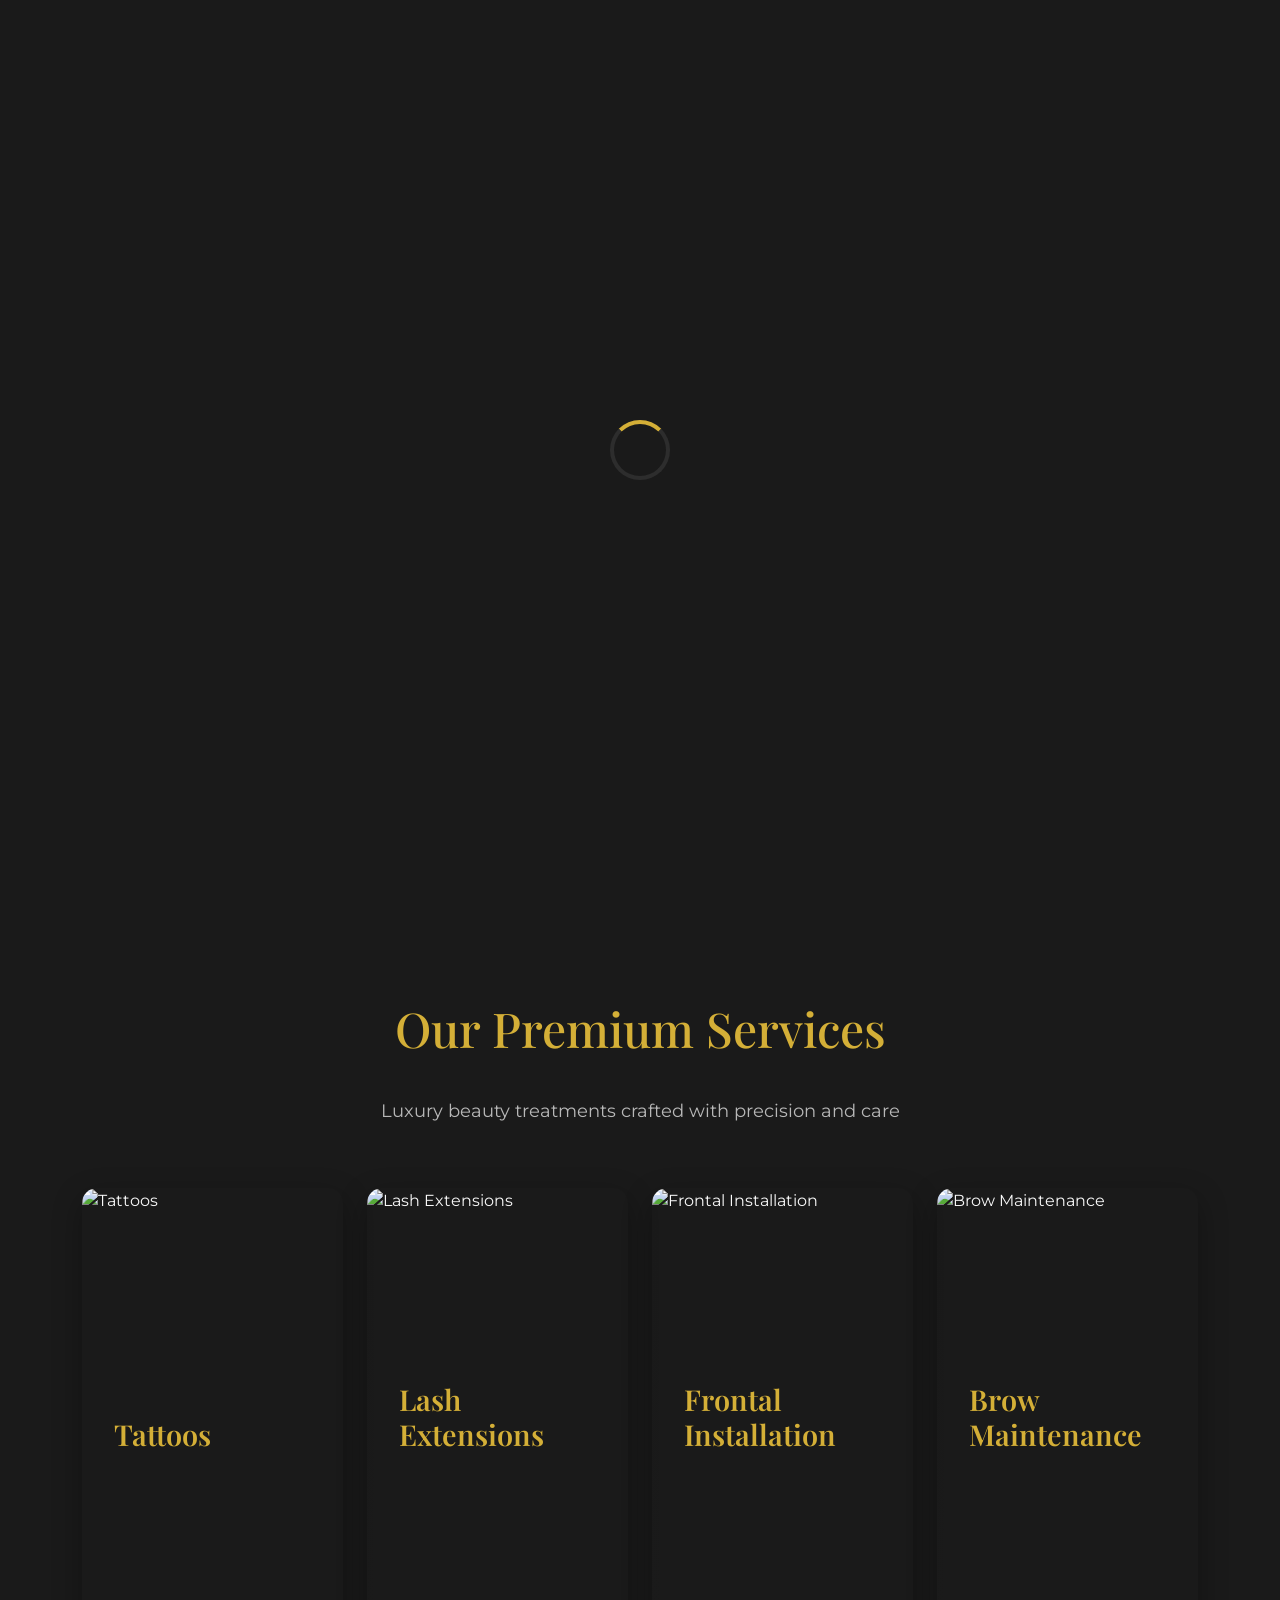
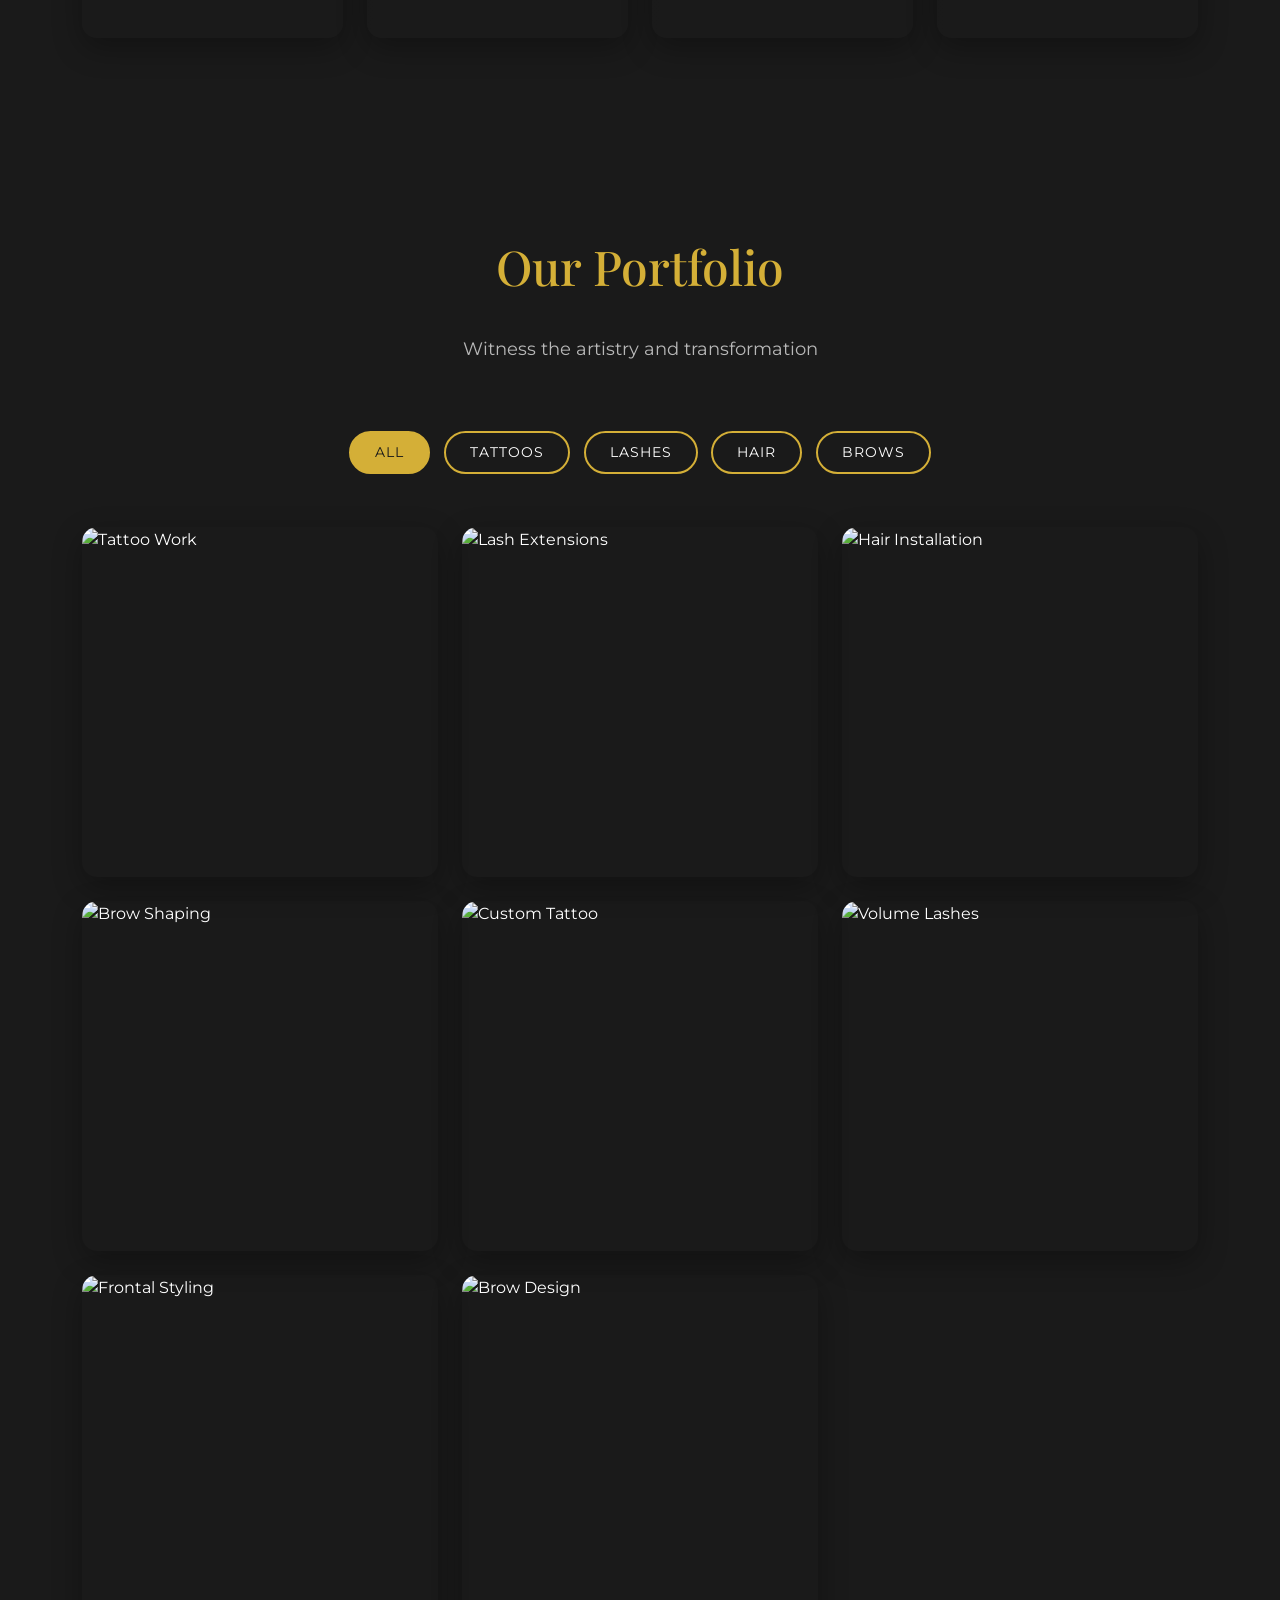
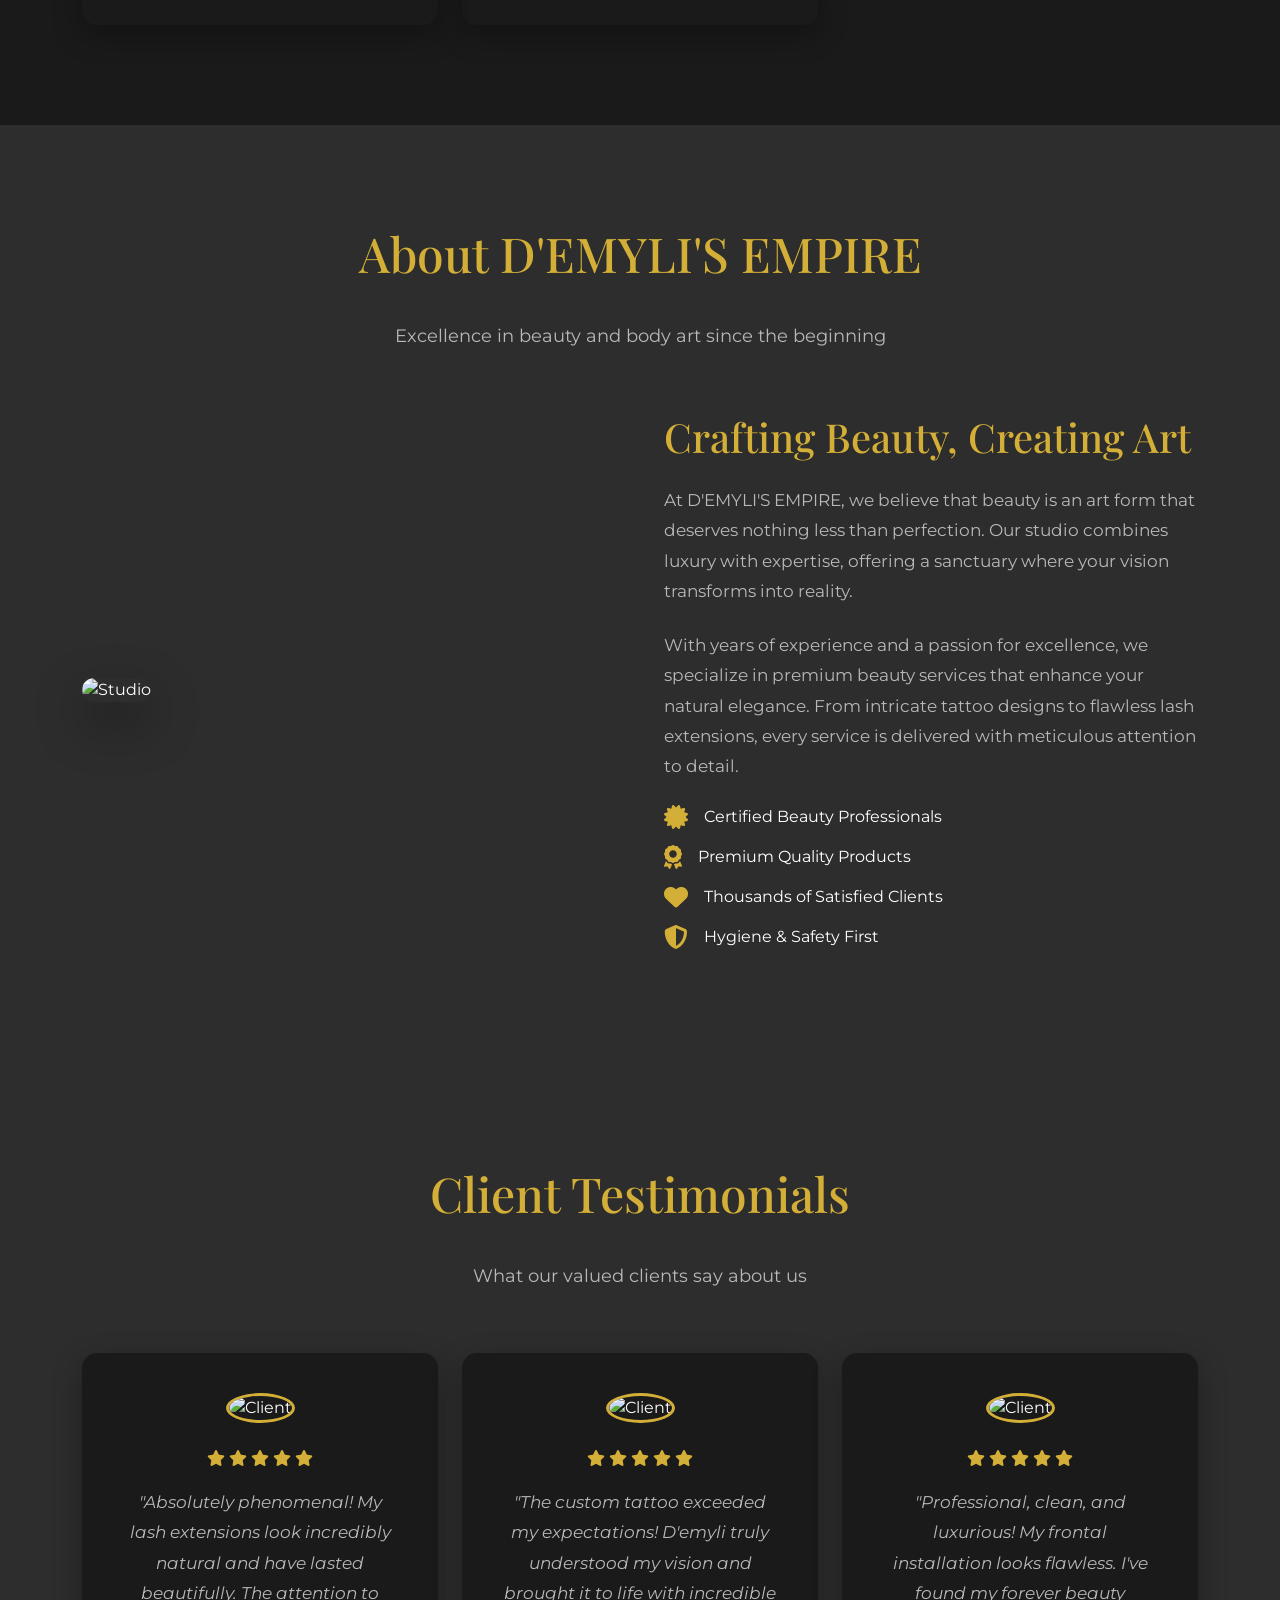
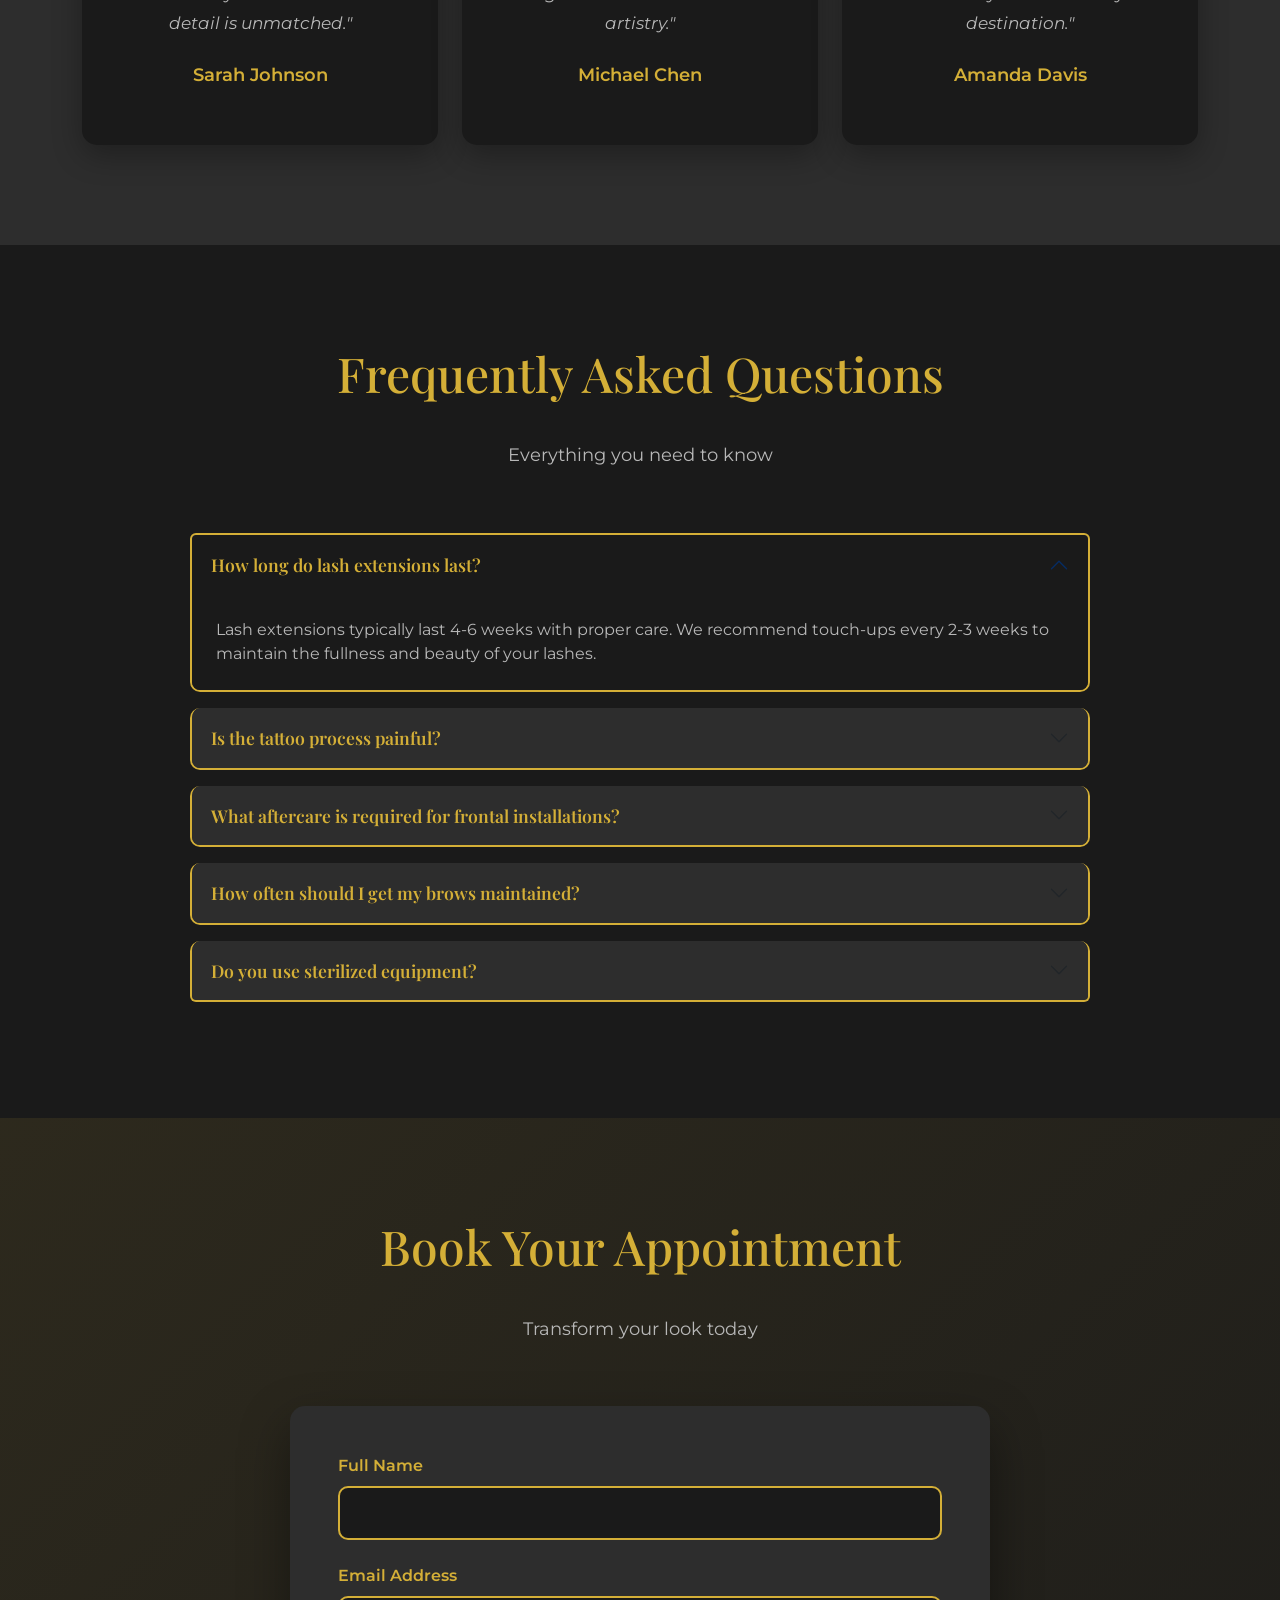
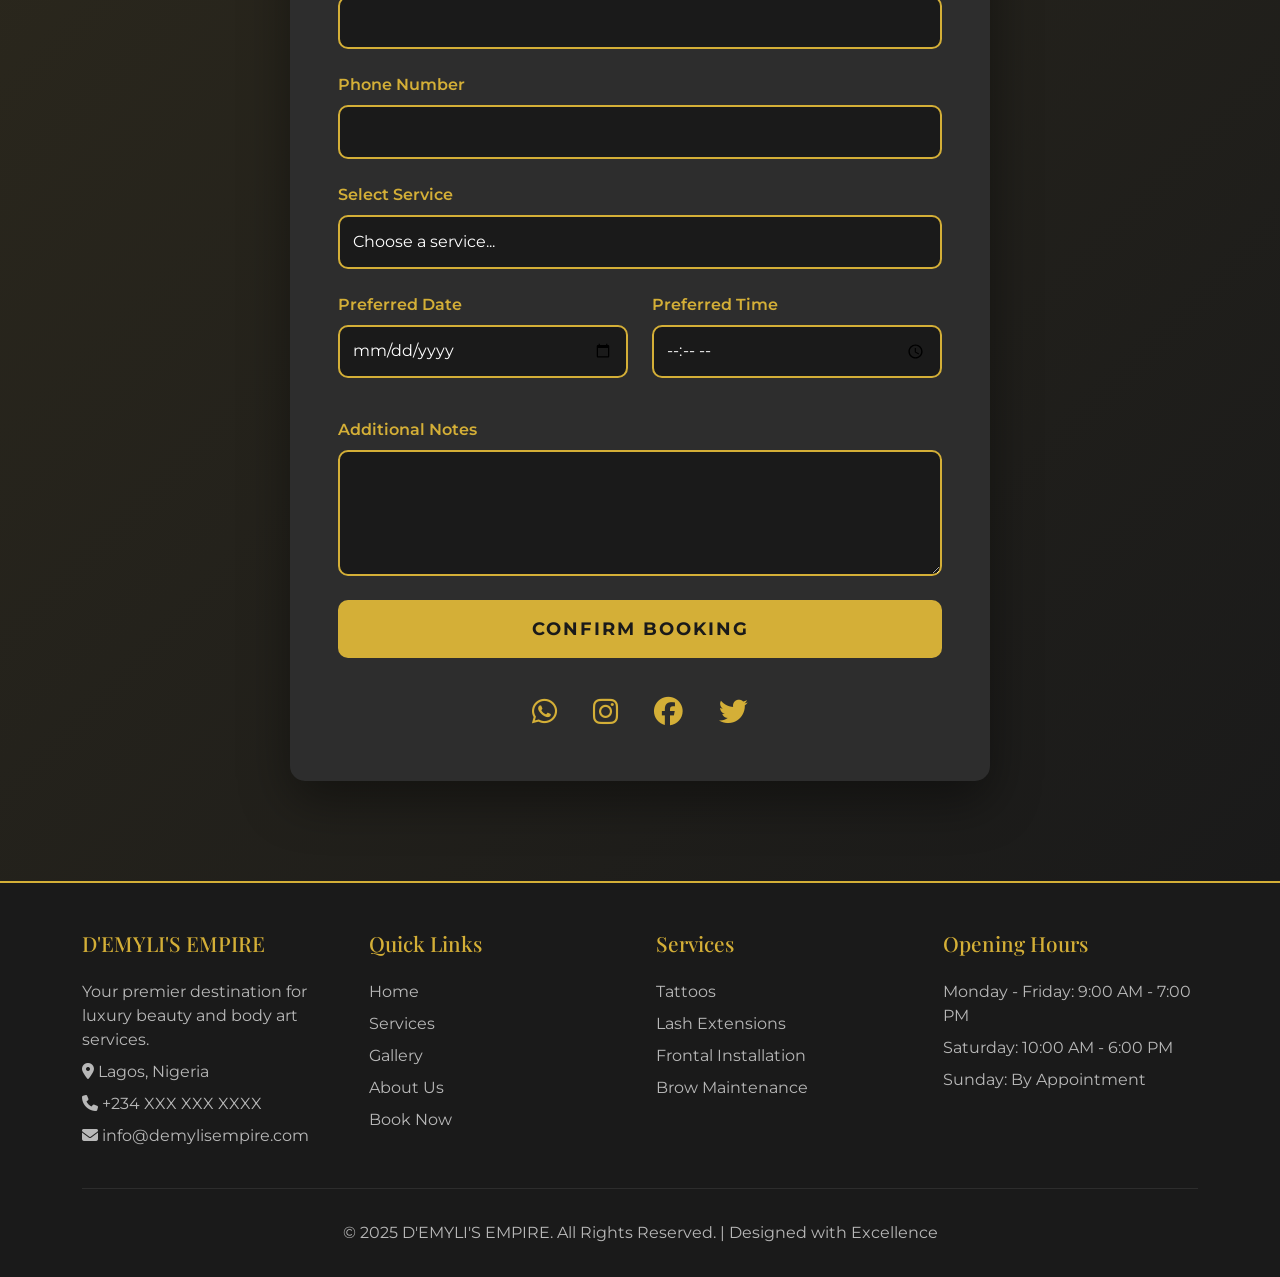
==== index.html @ 124c3ed5 "firebase data storage" ====
<!DOCTYPE html>
<html lang="en">
<head>
    <meta charset="UTF-8">
    <meta name="viewport" content="width=device-width, initial-scale=1.0">
    <title>D'EMYLI'S EMPIRE - Premium Beauty & Body Art Studio</title>
    
    <!-- Bootstrap 5 CSS -->
    <link href="https://cdnjs.cloudflare.com/ajax/libs/bootstrap/5.3.0/css/bootstrap.min.css" rel="stylesheet">
    
    <!-- Google Fonts -->
    <link href="https://fonts.googleapis.com/css2?family=Playfair+Display:wght@400;600;700&family=Montserrat:wght@300;400;500;600;700&display=swap" rel="stylesheet">
    
    <!-- Font Awesome -->
    <link rel="stylesheet" href="https://cdnjs.cloudflare.com/ajax/libs/font-awesome/6.4.0/css/all.min.css">
    
    <!-- AOS Animation Library -->
    <link href="https://cdnjs.cloudflare.com/ajax/libs/aos/2.3.4/aos.css" rel="stylesheet">
    
    <!-- Custom CSS -->
     <link rel="stylesheet" href="styles.css">

     
</head>
<body>
    <!-- Preloader -->
    <div id="preloader">
        <div class="loader"></div>
    </div>

    <!-- Navigation -->
    <nav class="navbar navbar-expand-lg fixed-top">
        <div class="container">
            <a class="navbar-brand" href="#home">D'EMYLI'S EMPIRE</a>
            <button class="navbar-toggler" type="button" data-bs-toggle="collapse" data-bs-target="#navbarNav" style="border: 2px solid var(--gold);">
                <i class="fas fa-bars" style="color: var(--gold);"></i>
            </button>
            <div class="collapse navbar-collapse" id="navbarNav">
                <ul class="navbar-nav ms-auto align-items-center">
                    <li class="nav-item"><a class="nav-link" href="#home">Home</a></li>
                    <li class="nav-item"><a class="nav-link" href="#services">Services</a></li>
                    <li class="nav-item"><a class="nav-link" href="#gallery">Gallery</a></li>
                    <li class="nav-item"><a class="nav-link" href="#about">About</a></li>
                    <li class="nav-item"><a class="nav-link" href="#testimonials">Reviews</a></li>
                    <li class="nav-item"><a class="nav-link" href="#faq">FAQ</a></li>
                    <li class="nav-item"><a class="btn btn-book" href="#booking">Book Now</a></li>
                </ul>
            </div>
        </div>
    </nav>

    <!-- Hero Section -->
    <section id="home" class="hero">
        <div class="hero-bg"></div>
        <div class="hero-content">
            <h1>D'EMYLI'S EMPIRE</h1>
            <p class="hero-tagline">Where Beauty Meets Artistry</p>
            <div class="hero-btns">
                <a href="#services" class="btn btn-primary-custom">Explore Services</a>
                <a href="#booking" class="btn btn-secondary-custom">Book Appointment</a>
            </div>
        </div>
    </section>

    <!-- Services Section -->
    <section id="services">
        <div class="container">
            <div class="section-title" data-aos="fade-up">
                <h2>Our Premium Services</h2>
                <p>Luxury beauty treatments crafted with precision and care</p>
            </div>
            <div class="row g-4">
                <div class="col-md-6 col-lg-3" data-aos="fade-up" data-aos-delay="100">
                    <div class="service-card">
                        <img src="https://images.unsplash.com/photo-1565058379802-bbe93b2f703a?q=80&w=800" alt="Tattoos" class="service-img">
                        <div class="service-overlay">
                            <h3 class="service-title">Tattoos</h3>
                            <p class="service-desc">Custom artistic body ink designed to tell your unique story with precision and creativity.</p>
                            <button class="service-btn" onclick="showServiceModal('tattoos')">Learn More</button>
                        </div>
                    </div>
                </div>
                <div class="col-md-6 col-lg-3" data-aos="fade-up" data-aos-delay="200">
                    <div class="service-card">
                        <img src="https://images.unsplash.com/photo-1519699047748-de8e457a634e?q=80&w=800" alt="Lash Extensions" class="service-img">
                        <div class="service-overlay">
                            <h3 class="service-title">Lash Extensions</h3>
                            <p class="service-desc">Premium lash enhancement services for voluminous, natural-looking beauty that lasts.</p>
                            <button class="service-btn" onclick="showServiceModal('lashes')">Learn More</button>
                        </div>
                    </div>
                </div>
                <div class="col-md-6 col-lg-3" data-aos="fade-up" data-aos-delay="300">
                    <div class="service-card">
                        <img src="https://images.unsplash.com/photo-1522337360788-8b13dee7a37e?q=80&w=800" alt="Frontal Installation" class="service-img">
                        <div class="service-overlay">
                            <h3 class="service-title">Frontal Installation</h3>
                            <p class="service-desc">Expert hair frontal and closure services for seamless, natural-looking perfection.</p>
                            <button class="service-btn" onclick="showServiceModal('frontal')">Learn More</button>
                        </div>
                    </div>
                </div>
                <div class="col-md-6 col-lg-3" data-aos="fade-up" data-aos-delay="400">
                    <div class="service-card">
                        <img src="https://images.unsplash.com/photo-1512496015851-a90fb38ba796?q=80&w=800" alt="Brow Maintenance" class="service-img">
                        <div class="service-overlay">
                            <h3 class="service-title">Brow Maintenance</h3>
                            <p class="service-desc">Professional brow shaping, tinting, and care for perfectly sculpted arches.</p>
                            <button class="service-btn" onclick="showServiceModal('brows')">Learn More</button>
                        </div>
                    </div>
                </div>
            </div>
        </div>
    </section>

    <!-- Gallery Section -->
    <section id="gallery">
        <div class="container">
            <div class="section-title" data-aos="fade-up">
                <h2>Our Portfolio</h2>
                <p>Witness the artistry and transformation</p>
            </div>
            <div class="gallery-filters" data-aos="fade-up">
                <button class="filter-btn active" data-filter="all">All</button>
                <button class="filter-btn" data-filter="tattoos">Tattoos</button>
                <button class="filter-btn" data-filter="lashes">Lashes</button>
                <button class="filter-btn" data-filter="hair">Hair</button>
                <button class="filter-btn" data-filter="brows">Brows</button>
            </div>
            <div class="gallery-grid">
                <div class="gallery-item" data-category="tattoos" data-aos="zoom-in" data-aos-delay="100">
                    <img src="https://images.unsplash.com/photo-1598371839696-5c5bb00bdc28?q=80&w=800" alt="Tattoo Work">
                    <div class="gallery-overlay">
                        <i class="fas fa-search-plus"></i>
                    </div>
                </div>
                <div class="gallery-item" data-category="lashes" data-aos="zoom-in" data-aos-delay="200">
                    <img src="https://images.unsplash.com/photo-1583001931096-959e8b6a2a6d?q=80&w=800" alt="Lash Extensions">
                    <div class="gallery-overlay">
                        <i class="fas fa-search-plus"></i>
                    </div>
                </div>
                <div class="gallery-item" data-category="hair" data-aos="zoom-in" data-aos-delay="300">
                    <img src="https://images.unsplash.com/photo-1580618672591-eb180b1a973f?q=80&w=800" alt="Hair Installation">
                    <div class="gallery-overlay">
                        <i class="fas fa-search-plus"></i>
                    </div>
                </div>
                <div class="gallery-item" data-category="brows" data-aos="zoom-in" data-aos-delay="400">
                    <img src="https://images.unsplash.com/photo-1588537150620-0f29af45f5b5?q=80&w=800" alt="Brow Shaping">
                    <div class="gallery-overlay">
                        <i class="fas fa-search-plus"></i>
                    </div>
                </div>
                <div class="gallery-item" data-category="tattoos" data-aos="zoom-in" data-aos-delay="100">
                    <img src="https://images.unsplash.com/photo-1611501275019-9b5cda994e3d?q=80&w=800" alt="Custom Tattoo">
                    <div class="gallery-overlay">
                        <i class="fas fa-search-plus"></i>
                    </div>
                </div>
                <div class="gallery-item" data-category="lashes" data-aos="zoom-in" data-aos-delay="200">
                    <img src="https://images.unsplash.com/photo-1631214524020-7e18db9a8f92?q=80&w=800" alt="Volume Lashes">
                    <div class="gallery-overlay">
                        <i class="fas fa-search-plus"></i>
                    </div>
                </div>
                <div class="gallery-item" data-category="hair" data-aos="zoom-in" data-aos-delay="300">
                    <img src="https://images.unsplash.com/photo-1492106087820-71f1a00d2b11?q=80&w=800" alt="Frontal Styling">
                    <div class="gallery-overlay">
                        <i class="fas fa-search-plus"></i>
                    </div>
                </div>
                <div class="gallery-item" data-category="brows" data-aos="zoom-in" data-aos-delay="400">
                    <img src="https://images.unsplash.com/photo-1516975080664-ed2fc6a32937?q=80&w=800" alt="Brow Design">
                    <div class="gallery-overlay">
                        <i class="fas fa-search-plus"></i>
                    </div>
                </div>
            </div>
        </div>
    </section>

    <!-- About Section -->
    <section id="about">
        <div class="container">
            <div class="section-title" data-aos="fade-up">
                <h2>About D'EMYLI'S EMPIRE</h2>
                <p>Excellence in beauty and body art since the beginning</p>
            </div>
            <div class="about-content">
                <div class="about-img" data-aos="fade-right">
                    <img src="https://images.unsplash.com/photo-1560066984-138dadb4c035?q=80&w=800" alt="Studio">
                </div>
                <div class="about-text" data-aos="fade-left">
                    <h3>Crafting Beauty, Creating Art</h3>
                    <p>At D'EMYLI'S EMPIRE, we believe that beauty is an art form that deserves nothing less than perfection. Our studio combines luxury with expertise, offering a sanctuary where your vision transforms into reality.</p>
                    <p>With years of experience and a passion for excellence, we specialize in premium beauty services that enhance your natural elegance. From intricate tattoo designs to flawless lash extensions, every service is delivered with meticulous attention to detail.</p>
                    <div class="achievement">
                        <i class="fas fa-certificate"></i>
                        <span>Certified Beauty Professionals</span>
                    </div>
                    <div class="achievement">
                        <i class="fas fa-award"></i>
                        <span>Premium Quality Products</span>
                    </div>
                    <div class="achievement">
                        <i class="fas fa-heart"></i>
                        <span>Thousands of Satisfied Clients</span>
                    </div>
                    <div class="achievement">
                        <i class="fas fa-shield-alt"></i>
                        <span>Hygiene & Safety First</span>
                    </div>
                </div>
            </div>
        </div>
    </section>

    <!-- Testimonials Section -->
    <section id="testimonials">
        <div class="container">
            <div class="section-title" data-aos="fade-up">
                <h2>Client Testimonials</h2>
                <p>What our valued clients say about us</p>
            </div>
            <div class="row g-4">
                <div class="col-md-4" data-aos="fade-up" data-aos-delay="100">
                    <div class="testimonial-card">
                        <img src="https://images.unsplash.com/photo-1494790108377-be9c29b29330?q=80&w=200" alt="Client" class="testimonial-img">
                        <div class="stars">
                            <i class="fas fa-star"></i>
                            <i class="fas fa-star"></i>
                            <i class="fas fa-star"></i>
                            <i class="fas fa-star"></i>
                            <i class="fas fa-star"></i>
                        </div>
                        <p class="testimonial-text">"Absolutely phenomenal! My lash extensions look incredibly natural and have lasted beautifully. The attention to detail is unmatched."</p>
                        <p class="testimonial-name">Sarah Johnson</p>
                    </div>
                </div>
                <div class="col-md-4" data-aos="fade-up" data-aos-delay="200">
                    <div class="testimonial-card">
                        <img src="https://images.unsplash.com/photo-1507003211169-0a1dd7228f2d?q=80&w=200" alt="Client" class="testimonial-img">
                        <div class="stars">
                            <i class="fas fa-star"></i>
                            <i class="fas fa-star"></i>
                            <i class="fas fa-star"></i>
                            <i class="fas fa-star"></i>
                            <i class="fas fa-star"></i>
                        </div>
                        <p class="testimonial-text">"The custom tattoo exceeded my expectations! D'emyli truly understood my vision and brought it to life with incredible artistry."</p>
                        <p class="testimonial-name">Michael Chen</p>
                    </div>
                </div>
                <div class="col-md-4" data-aos="fade-up" data-aos-delay="300">
                    <div class="testimonial-card">
                        <img src="https://images.unsplash.com/photo-1438761681033-6461ffad8d80?q=80&w=200" alt="Client" class="testimonial-img">
                        <div class="stars">
                            <i class="fas fa-star"></i>
                            <i class="fas fa-star"></i>
                            <i class="fas fa-star"></i>
                            <i class="fas fa-star"></i>
                            <i class="fas fa-star"></i>
                        </div>
                        <p class="testimonial-text">"Professional, clean, and luxurious! My frontal installation looks flawless. I've found my forever beauty destination."</p>
                        <p class="testimonial-name">Amanda Davis</p>
                    </div>
                </div>
            </div>
        </div>
    </section>

    <!-- FAQ Section -->
    <section id="faq">
        <div class="container">
            <div class="section-title" data-aos="fade-up">
                <h2>Frequently Asked Questions</h2>
                <p>Everything you need to know</p>
            </div>
            <div class="accordion" data-aos="fade-up">
                <div class="accordion-item">
                    <h2 class="accordion-header">
                        <button class="accordion-button" type="button" data-bs-toggle="collapse" data-bs-target="#faq1">
                            How long do lash extensions last?
                        </button>
                    </h2>
                    <div id="faq1" class="accordion-collapse collapse show">
                        <div class="accordion-body">
                            Lash extensions typically last 4-6 weeks with proper care. We recommend touch-ups every 2-3 weeks to maintain the fullness and beauty of your lashes.
                        </div>
                    </div>
                </div>
                <div class="accordion-item">
                    <h2 class="accordion-header">
                        <button class="accordion-button collapsed" type="button" data-bs-toggle="collapse" data-bs-target="#faq2">
                            Is the tattoo process painful?
                        </button>
                    </h2>
                    <div id="faq2" class="accordion-collapse collapse">
                        <div class="accordion-body">
                            Pain levels vary by individual and placement. We use professional techniques and can discuss numbing options to ensure your comfort throughout the process.
                        </div>
                    </div>
                </div>
                <div class="accordion-item">
                    <h2 class="accordion-header">
                        <button class="accordion-button collapsed" type="button" data-bs-toggle="collapse" data-bs-target="#faq3">
                            What aftercare is required for frontal installations?
                        </button>
                    </h2>
                    <div id="faq3" class="accordion-collapse collapse">
                        <div class="accordion-body">
                            We provide comprehensive aftercare instructions including proper washing techniques, recommended products, and styling tips to ensure longevity and maintain the health of your natural hair.
                        </div>
                    </div>
                </div>
                <div class="accordion-item">
                    <h2 class="accordion-header">
                        <button class="accordion-button collapsed" type="button" data-bs-toggle="collapse" data-bs-target="#faq4">
                            How often should I get my brows maintained?
                        </button>
                    </h2>
                    <div id="faq4" class="accordion-collapse collapse">
                        <div class="accordion-body">
                            For optimal results, we recommend brow maintenance every 3-4 weeks. This ensures your brows stay perfectly shaped and groomed.
                        </div>
                    </div>
                </div>
                <div class="accordion-item">
                    <h2 class="accordion-header">
                        <button class="accordion-button collapsed" type="button" data-bs-toggle="collapse" data-bs-target="#faq5">
                            Do you use sterilized equipment?
                        </button>
                    </h2>
                    <div id="faq5" class="accordion-collapse collapse">
                        <div class="accordion-body">
                            Absolutely! Safety and hygiene are our top priorities. All equipment is professionally sterilized, and we follow strict health and safety protocols for every service.
                        </div>
                    </div>
                </div>
            </div>
        </div>
    </section>

    <!-- Booking Section -->
    <section id="booking">
        <div class="container">
            <div class="section-title" data-aos="fade-up">
                <h2>Book Your Appointment</h2>
                <p>Transform your look today</p>
            </div>
            <div class="booking-form" data-aos="fade-up">
                <form id="bookingForm">
                    <div class="mb-3">
                        <label for="name" class="form-label">Full Name</label>
                        <input type="text" class="form-control" id="name" required>
                    </div>
                    <div class="mb-3">
                        <label for="email" class="form-label">Email Address</label>
                        <input type="email" class="form-control" id="email" required>
                    </div>
                    <div class="mb-3">
                        <label for="phone" class="form-label">Phone Number</label>
                        <input type="tel" class="form-control" id="phone" required>
                    </div>
                    <div class="mb-3">
                        <label for="service" class="form-label">Select Service</label>
                        <select class="form-control" id="service" required>
                            <option value="">Choose a service...</option>
                            <option value="tattoos">Tattoos</option>
                            <option value="lashes">Lash Extensions</option>
                            <option value="frontal">Frontal Installation</option>
                            <option value="brows">Brow Maintenance</option>
                        </select>
                    </div>
                    <div class="row">
                        <div class="col-md-6 mb-3">
                            <label for="date" class="form-label">Preferred Date</label>
                            <input type="date" class="form-control" id="date" required>
                        </div>
                        <div class="col-md-6 mb-3">
                            <label for="time" class="form-label">Preferred Time</label>
                            <input type="time" class="form-control" id="time" required>
                        </div>
                    </div>
                    <div class="mb-3">
                        <label for="message" class="form-label">Additional Notes</label>
                        <textarea class="form-control" id="message" rows="4"></textarea>
                    </div>
                    <button type="submit" class="submit-btn">Confirm Booking</button>
                </form>
                <div class="social-links">
                    <a href="https://wa.me/" target="_blank" title="WhatsApp"><i class="fab fa-whatsapp"></i></a>
                    <a href="https://instagram.com/" target="_blank" title="Instagram"><i class="fab fa-instagram"></i></a>
                    <a href="https://facebook.com/" target="_blank" title="Facebook"><i class="fab fa-facebook"></i></a>
                    <a href="https://twitter.com/" target="_blank" title="Twitter"><i class="fab fa-twitter"></i></a>
                </div>
            </div>
        </div>
    </section>

    <!-- Footer -->
    <footer>
        <div class="container">
            <div class="footer-content">
                <div class="footer-section">
                    <h4>D'EMYLI'S EMPIRE</h4>
                    <p>Your premier destination for luxury beauty and body art services.</p>
                    <p><i class="fas fa-map-marker-alt"></i> Lagos, Nigeria</p>
                    <p><i class="fas fa-phone"></i> +234 XXX XXX XXXX</p>
                    <p><i class="fas fa-envelope"></i> info@demylisempire.com</p>
                </div>
                <div class="footer-section">
                    <h4>Quick Links</h4>
                    <a href="#home">Home</a>
                    <a href="#services">Services</a>
                    <a href="#gallery">Gallery</a>
                    <a href="#about">About Us</a>
                    <a href="#booking">Book Now</a>
                </div>
                <div class="footer-section">
                    <h4>Services</h4>
                    <a href="#services">Tattoos</a>
                    <a href="#services">Lash Extensions</a>
                    <a href="#services">Frontal Installation</a>
                    <a href="#services">Brow Maintenance</a>
                </div>
                <div class="footer-section">
                    <h4>Opening Hours</h4>
                    <p>Monday - Friday: 9:00 AM - 7:00 PM</p>
                    <p>Saturday: 10:00 AM - 6:00 PM</p>
                    <p>Sunday: By Appointment</p>
                </div>
            </div>
            <div class="footer-bottom">
                <p>&copy; 2025 D'EMYLI'S EMPIRE. All Rights Reserved. | Designed with Excellence</p>
            </div>
        </div>
    </footer>

    <!-- Back to Top Button -->
    <div id="backToTop">
        <i class="fas fa-arrow-up"></i>
    </div>

    <!-- Service Modal -->
    <div class="modal fade" id="serviceModal" tabindex="-1">
        <div class="modal-dialog modal-dialog-centered">
            <div class="modal-content" style="background: var(--secondary-dark); border: 2px solid var(--gold);">
                <div class="modal-header" style="border-bottom: 1px solid var(--gold);">
                    <h5 class="modal-title" style="color: var(--gold);" id="modalTitle">Service Details</h5>
                    <button type="button" class="btn-close" data-bs-dismiss="modal" style="filter: invert(1);"></button>
                </div>
                <div class="modal-body" id="modalBody" style="color: var(--text-muted);">
                </div>
                <div class="modal-footer" style="border-top: 1px solid var(--gold);">
                    <a href="#booking" class="btn btn-primary-custom" data-bs-dismiss="modal">Book Now</a>
                </div>
            </div>
        </div>
    </div>

    <!-- Bootstrap JS -->
    <script src="https://cdnjs.cloudflare.com/ajax/libs/bootstrap/5.3.0/js/bootstrap.bundle.min.js"></script>
    
    <!-- AOS Animation -->
    <script src="https://cdnjs.cloudflare.com/ajax/libs/aos/2.3.4/aos.js"></script>
    
    <script>
        // Initialize AOS
        AOS.init({
            duration: 1000,
            once: true,
            offset: 100
        });

        // Preloader
        window.addEventListener('load', function() {
            setTimeout(function() {
                document.getElementById('preloader').style.opacity = '0';
                setTimeout(function() {
                    document.getElementById('preloader').style.display = 'none';
                }, 500);
            }, 1000);
        });

        // Navbar scroll effect
        window.addEventListener('scroll', function() {
            const navbar = document.querySelector('.navbar');
            if (window.scrollY > 50) {
                navbar.classList.add('scrolled');
            } else {
                navbar.classList.remove('scrolled');
            }
        });

        // Smooth scrolling
        document.querySelectorAll('a[href^="#"]').forEach(anchor => {
            anchor.addEventListener('click', function(e) {
                e.preventDefault();
                const target = document.querySelector(this.getAttribute('href'));
                if (target) {
                    target.scrollIntoView({
                        behavior: 'smooth',
                        block: 'start'
                    });
                    // Close mobile menu if open
                    const navbarCollapse = document.querySelector('.navbar-collapse');
                    if (navbarCollapse.classList.contains('show')) {
                        bootstrap.Collapse.getInstance(navbarCollapse).hide();
                    }
                }
            });
        });

        // Gallery filter functionality
        const filterBtns = document.querySelectorAll('.filter-btn');
        const galleryItems = document.querySelectorAll('.gallery-item');

        filterBtns.forEach(btn => {
            btn.addEventListener('click', function() {
                // Remove active class from all buttons
                filterBtns.forEach(b => b.classList.remove('active'));
                // Add active class to clicked button
                this.classList.add('active');
                
                const filter = this.getAttribute('data-filter');
                
                galleryItems.forEach(item => {
                    if (filter === 'all' || item.getAttribute('data-category') === filter) {
                        item.style.display = 'block';
                        setTimeout(() => {
                            item.style.opacity = '1';
                            item.style.transform = 'scale(1)';
                        }, 10);
                    } else {
                        item.style.opacity = '0';
                        item.style.transform = 'scale(0.8)';
                        setTimeout(() => {
                            item.style.display = 'none';
                        }, 300);
                    }
                });
            });
        });

        // Back to top button
        const backToTop = document.getElementById('backToTop');
        
        window.addEventListener('scroll', function() {
            if (window.scrollY > 300) {
                backToTop.style.display = 'flex';
            } else {
                backToTop.style.display = 'none';
            }
        });
        
        backToTop.addEventListener('click', function() {
            window.scrollTo({
                top: 0,
                behavior: 'smooth'
            });
        });

        // Service modal data
        const serviceData = {
            tattoos: {
                title: 'Custom Tattoos',
                content: `<h6 style="color: var(--gold); margin-bottom: 1rem;">Artistic Body Ink</h6>
                         <p>Our tattoo services offer custom designs tailored to your vision. From minimalist symbols to intricate full-sleeve masterpieces, we bring your ideas to life with precision and artistry.</p>
                         <h6 style="color: var(--gold); margin: 1.5rem 0 1rem;">What We Offer:</h6>
                         <ul>
                             <li>Custom design consultation</li>
                             <li>Cover-up and restoration</li>
                             <li>Black & grey or full color</li>
                             <li>All styles: Traditional, Realism, Geometric, Watercolor</li>
                             <li>Sterile, professional environment</li>
                         </ul>
                         <p style="margin-top: 1rem;"><strong>Duration:</strong> 1-6+ hours depending on design<br>
                         <strong>Aftercare:</strong> Comprehensive guidance provided</p>`
            },
            lashes: {
                title: 'Lash Extensions',
                content: `<h6 style="color: var(--gold); margin-bottom: 1rem;">Premium Lash Enhancement</h6>
                         <p>Experience the luxury of wake-up-ready lashes. Our premium lash extensions enhance your natural beauty with customizable volume, length, and curl.</p>
                         <h6 style="color: var(--gold); margin: 1.5rem 0 1rem;">Service Options:</h6>
                         <ul>
                             <li>Classic lashes (natural look)</li>
                             <li>Volume lashes (dramatic effect)</li>
                             <li>Hybrid lashes (perfect balance)</li>
                             <li>Mega volume lashes</li>
                             <li>Lash lift and tint</li>
                         </ul>
                         <p style="margin-top: 1rem;"><strong>Duration:</strong> 1.5-3 hours<br>
                         <strong>Lasts:</strong> 4-6 weeks with proper care<br>
                         <strong>Touch-ups:</strong> Recommended every 2-3 weeks</p>`
            },
            frontal: {
                title: 'Frontal Installation',
                content: `<h6 style="color: var(--gold); margin-bottom: 1rem;">Expert Hair Installation</h6>
                         <p>Achieve a flawless, natural hairline with our professional frontal and closure installation services. We specialize in seamless blending and protective styling.</p>
                         <h6 style="color: var(--gold); margin: 1.5rem 0 1rem;">Services Include:</h6>
                         <ul>
                             <li>Lace frontal installation (13x4, 13x6)</li>
                             <li>Closure installation (4x4, 5x5)</li>
                             <li>360 frontal installation</li>
                             <li>Custom bleaching and plucking</li>
                             <li>Styling and cutting</li>
                         </ul>
                         <p style="margin-top: 1rem;"><strong>Duration:</strong> 2-4 hours<br>
                         <strong>Maintenance:</strong> Every 4-6 weeks<br>
                         <strong>Quality:</strong> Premium human hair only</p>`
            },
            brows: {
                title: 'Brow Maintenance',
                content: `<h6 style="color: var(--gold); margin-bottom: 1rem;">Professional Brow Care</h6>
                         <p>Perfect brows frame your face and enhance your features. Our expert brow maintenance services ensure your arches are always on point.</p>
                         <h6 style="color: var(--gold); margin: 1.5rem 0 1rem;">Services Include:</h6>
                         <ul>
                             <li>Brow shaping and sculpting</li>
                             <li>Brow tinting</li>
                             <li>Brow lamination</li>
                             <li>Threading and waxing</li>
                             <li>Consultation and design</li>
                         </ul>
                         <p style="margin-top: 1rem;"><strong>Duration:</strong> 30-60 minutes<br>
                         <strong>Frequency:</strong> Every 3-4 weeks<br>
                         <strong>Results:</strong> Perfectly shaped, defined brows</p>`
            }
        };

        function showServiceModal(service) {
            const modal = new bootstrap.Modal(document.getElementById('serviceModal'));
            const data = serviceData[service];
            document.getElementById('modalTitle').textContent = data.title;
            document.getElementById('modalBody').innerHTML = data.content;
            modal.show();
        }

        // Form validation and Firebase submission
document.getElementById('bookingForm').addEventListener('submit', function(e) {
    e.preventDefault();
    
    // Get form values
    const name = document.getElementById('name').value.trim();
    const email = document.getElementById('email').value.trim();
    const phone = document.getElementById('phone').value.trim();
    const service = document.getElementById('service').value;
    const date = document.getElementById('date').value;
    const time = document.getElementById('time').value;
    const message = document.getElementById('message').value.trim();
    
    // Basic validation
    if (!name || !email || !phone || !service || !date || !time) {
        alert('Please fill in all required fields');
        return;
    }
    
    // Email validation
    const emailRegex = /^[^\s@]+@[^\s@]+\.[^\s@]+$/;
    if (!emailRegex.test(email)) {
        alert('Please enter a valid email address');
        return;
    }
    
    // Generate unique booking ID (e.g., BK-20250415-12345)
    const now = new Date();
    const timestamp = now.getTime();
    const randomNum = Math.floor(10000 + Math.random() * 90000);
    const bookingId = `BK-${now.getFullYear()}${String(now.getMonth() + 1).padStart(2, '0')}${String(now.getDate()).padStart(2, '0')}-${randomNum}`;
    
    // Create booking object
    const bookingData = {
        id: bookingId,
        name: name,
        email: email,
        phone: phone,
        service: service,
        date: date,
        time: time,
        message: message,
        status: 'pending', // Default status
        createdAt: now.toISOString()
    };
    
    // Save to Firebase
    bookingsRef.push(bookingData)
        .then(() => {
            // Success
            alert('Thank you for your booking request! We will contact you shortly to confirm your appointment.');
            document.getElementById('bookingForm').reset();
        })
        .catch((error) => {
            console.error('Booking failed:', error);
            alert('Sorry, there was an error submitting your booking. Please try again.');
        });
});
        // Set minimum date for booking (today)
        const dateInput = document.getElementById('date');
        const today = new Date().toISOString().split('T')[0];
        dateInput.setAttribute('min', today);
    </script>
    <script type="module">
  // Import the functions you need from the SDKs you need
  import { initializeApp } from "https://www.gstatic.com/firebasejs/12.3.0/firebase-app.js";
  import { getAnalytics } from "https://www.gstatic.com/firebasejs/12.3.0/firebase-analytics.js";
  // TODO: Add SDKs for Firebase products that you want to use
  // https://firebase.google.com/docs/web/setup#available-libraries

  // Your web app's Firebase configuration
  // For Firebase JS SDK v7.20.0 and later, measurementId is optional
  const firebaseConfig = {
    apiKey: "AIzaSyAfv80H3aYA_HO-9MisYG6VrPhQGTUmT3k",
    authDomain: "d-emyli-s-empire.firebaseapp.com",
    projectId: "d-emyli-s-empire",
    storageBucket: "d-emyli-s-empire.firebasestorage.app",
    messagingSenderId: "353331645531",
    appId: "1:353331645531:web:65658001a2fa1378ff037e",
    measurementId: "G-XWVWVZ8HGG"
  };

  // Initialize Firebase
  const app = initializeApp(firebaseConfig);
  const analytics = getAnalytics(app);
</script>
</body>
</html>
---- styles.css ----
:root {
            --primary-dark: #1a1a1a;
            --secondary-dark: #2d2d2d;
            --gold: #d4af37;
            --light-gold: #f4e5c3;
            --cream: #f8f5f0;
            --text-light: #ffffff;
            --text-muted: #b8b8b8;
        }
        
        * {
            margin: 0;
            padding: 0;
            box-sizing: border-box;
        }
        
        body {
            font-family: 'Montserrat', sans-serif;
            color: var(--text-light);
            background-color: var(--primary-dark);
            overflow-x: hidden;
        }
        
        h1, h2, h3, h4, h5, h6 {
            font-family: 'Playfair Display', serif;
        }
        
        /* Preloader */
        #preloader {
            position: fixed;
            top: 0;
            left: 0;
            width: 100%;
            height: 100%;
            background: var(--primary-dark);
            display: flex;
            justify-content: center;
            align-items: center;
            z-index: 9999;
            transition: opacity 0.5s ease;
        }
        
        .loader {
            width: 60px;
            height: 60px;
            border: 4px solid var(--secondary-dark);
            border-top: 4px solid var(--gold);
            border-radius: 50%;
            animation: spin 1s linear infinite;
        }
        
        @keyframes spin {
            0% { transform: rotate(0deg); }
            100% { transform: rotate(360deg); }
        }
        
        /* Navbar */
        .navbar {
            background: rgba(26, 26, 26, 0.95);
            backdrop-filter: blur(10px);
            padding: 1rem 0;
            transition: all 0.3s ease;
            box-shadow: 0 2px 20px rgba(212, 175, 55, 0.1);
        }
        
        .navbar.scrolled {
            padding: 0.5rem 0;
            box-shadow: 0 2px 30px rgba(212, 175, 55, 0.2);
        }
        
        .navbar-brand {
            font-family: 'Playfair Display', serif;
            font-size: 1.8rem;
            font-weight: 700;
            color: var(--gold) !important;
            letter-spacing: 2px;
            transition: all 0.3s ease;
        }
        
        .navbar-brand:hover {
            transform: scale(1.05);
        }
        
        .nav-link {
            color: var(--text-light) !important;
            font-weight: 500;
            margin: 0 0.8rem;
            position: relative;
            transition: color 0.3s ease;
            text-transform: uppercase;
            font-size: 0.9rem;
            letter-spacing: 1px;
        }
        
        .nav-link::after {
            content: '';
            position: absolute;
            bottom: -5px;
            left: 0;
            width: 0;
            height: 2px;
            background: var(--gold);
            transition: width 0.3s ease;
        }
        
        .nav-link:hover::after {
            width: 100%;
        }
        
        .nav-link:hover {
            color: var(--gold) !important;
        }
        
        .btn-book {
            background: linear-gradient(135deg, var(--gold), #c5a028);
            color: var(--primary-dark) !important;
            padding: 0.6rem 1.8rem;
            border-radius: 30px;
            font-weight: 600;
            border: none;
            transition: all 0.3s ease;
            text-transform: uppercase;
            letter-spacing: 1px;
            font-size: 0.9rem;
        }
        
        .btn-book:hover {
            transform: translateY(-2px);
            box-shadow: 0 10px 25px rgba(212, 175, 55, 0.3);
        }
        
        /* Hero Section */
        .hero {
            height: 100vh;
            position: relative;
            display: flex;
            align-items: center;
            justify-content: center;
            overflow: hidden;
        }
        
        .hero-bg {
            position: absolute;
            top: 0;
            left: 0;
            width: 100%;
            height: 100%;
            background: linear-gradient(135deg, rgba(26, 26, 26, 0.7), rgba(45, 45, 45, 0.8)),
                        url('https://images.unsplash.com/photo-1560066984-138dadb4c035?q=80&w=2074') center/cover;
            animation: zoomIn 20s ease infinite alternate;
        }
        
        @keyframes zoomIn {
            0% { transform: scale(1); }
            100% { transform: scale(1.1); }
        }
        
        .hero-content {
            position: relative;
            z-index: 2;
            text-align: center;
            padding: 2rem;
        }
        
        .hero-content h1 {
            font-size: 4.5rem;
            font-weight: 700;
            color: var(--gold);
            margin-bottom: 1rem;
            text-shadow: 2px 2px 4px rgba(0,0,0,0.5);
            animation: fadeInUp 1s ease;
        }
        
        .hero-tagline {
            font-size: 1.5rem;
            color: var(--cream);
            margin-bottom: 2rem;
            font-weight: 300;
            letter-spacing: 2px;
            animation: fadeInUp 1s ease 0.3s backwards;
        }
        
        .hero-btns {
            animation: fadeInUp 1s ease 0.6s backwards;
        }
        
        .btn-primary-custom {
            background: var(--gold);
            color: var(--primary-dark);
            padding: 1rem 2.5rem;
            border-radius: 50px;
            font-weight: 600;
            border: 2px solid var(--gold);
            margin: 0.5rem;
            transition: all 0.3s ease;
            text-transform: uppercase;
            letter-spacing: 1px;
        }
        
        .btn-primary-custom:hover {
            background: transparent;
            color: var(--gold);
            transform: translateY(-3px);
            box-shadow: 0 10px 30px rgba(212, 175, 55, 0.3);
        }
        
        .btn-secondary-custom {
            background: transparent;
            color: var(--cream);
            padding: 1rem 2.5rem;
            border-radius: 50px;
            font-weight: 600;
            border: 2px solid var(--cream);
            margin: 0.5rem;
            transition: all 0.3s ease;
            text-transform: uppercase;
            letter-spacing: 1px;
        }
        
        .btn-secondary-custom:hover {
            background: var(--cream);
            color: var(--primary-dark);
            transform: translateY(-3px);
            box-shadow: 0 10px 30px rgba(248, 245, 240, 0.2);
        }
        
        @keyframes fadeInUp {
            from {
                opacity: 0;
                transform: translateY(30px);
            }
            to {
                opacity: 1;
                transform: translateY(0);
            }
        }
        
        /* Section Styles */
        section {
            padding: 100px 0;
        }
        
        .section-title {
            text-align: center;
            margin-bottom: 4rem;
        }
        
        .section-title h2 {
            font-size: 3rem;
            color: var(--gold);
            margin-bottom: 1rem;
            position: relative;
            display: inline-block;
        }
        
        
        .section-title p {
            color: var(--text-muted);
            font-size: 1.1rem;
            margin-top: 1.5rem;
        }
        
        /* Services Section */
        .service-card {
            position: relative;
            overflow: hidden;
            border-radius: 15px;
            height: 450px;
            cursor: pointer;
            transition: all 0.4s ease;
            box-shadow: 0 10px 30px rgba(0,0,0,0.3);
        }
        
        .service-card:hover {
            transform: translateY(-10px);
            box-shadow: 0 20px 40px rgba(212, 175, 55, 0.2);
        }
        
        .service-img {
            width: 100%;
            height: 100%;
            object-fit: cover;
            transition: transform 0.5s ease;
        }
        
        .service-card:hover .service-img {
            transform: scale(1.15);
        }
        
        .service-overlay {
            position: absolute;
            top: 0;
            left: 0;
            width: 100%;
            height: 100%;
            background: linear-gradient(to top, rgba(26, 26, 26, 0.95) 0%, transparent 100%);
            display: flex;
            flex-direction: column;
            justify-content: flex-end;
            padding: 2rem;
            transition: all 0.4s ease;
        }
        
        .service-card:hover .service-overlay {
            background: linear-gradient(to top, rgba(26, 26, 26, 0.98) 30%, rgba(26, 26, 26, 0.7) 100%);
        }
        
        .service-title {
            font-size: 1.8rem;
            color: var(--gold);
            margin-bottom: 0.5rem;
            font-weight: 600;
        }
        
        .service-desc {
            color: var(--text-muted);
            font-size: 0.95rem;
            margin-bottom: 1rem;
            opacity: 0;
            transform: translateY(20px);
            transition: all 0.4s ease 0.1s;
        }
        
        .service-card:hover .service-desc {
            opacity: 1;
            transform: translateY(0);
        }
        
        .service-btn {
            background: var(--gold);
            color: var(--primary-dark);
            padding: 0.6rem 1.5rem;
            border-radius: 25px;
            font-weight: 600;
            border: none;
            width: fit-content;
            opacity: 0;
            transform: translateY(20px);
            transition: all 0.4s ease 0.2s;
            text-transform: uppercase;
            font-size: 0.85rem;
            letter-spacing: 1px;
        }
        
        .service-card:hover .service-btn {
            opacity: 1;
            transform: translateY(0);
        }
        
        .service-btn:hover {
            background: var(--light-gold);
            transform: translateY(-2px) !important;
        }
        
        /* About Section */
        #about {
            background: var(--secondary-dark);
        }
        
        .about-content {
            display: flex;
            align-items: center;
            gap: 3rem;
        }
        
        .about-img {
            flex: 1;
            position: relative;
        }
        
        .about-img img {
            width: 100%;
            border-radius: 15px;
            box-shadow: 0 20px 50px rgba(0,0,0,0.4);
        }
        
        .about-text {
            flex: 1;
        }
        
        .about-text h3 {
            font-size: 2.5rem;
            color: var(--gold);
            margin-bottom: 1.5rem;
        }
        
        .about-text p {
            color: var(--text-muted);
            font-size: 1.05rem;
            line-height: 1.8;
            margin-bottom: 1.5rem;
        }
        
        .achievement {
            display: flex;
            align-items: center;
            gap: 1rem;
            margin: 1rem 0;
        }
        
        .achievement i {
            color: var(--gold);
            font-size: 1.5rem;
        }
        
        /* Gallery Section */
        .gallery-filters {
            text-align: center;
            margin-bottom: 3rem;
        }
        
        .filter-btn {
            background: transparent;
            color: var(--text-light);
            padding: 0.6rem 1.5rem;
            margin: 0.3rem;
            border: 2px solid var(--gold);
            border-radius: 25px;
            transition: all 0.3s ease;
            cursor: pointer;
            text-transform: uppercase;
            font-size: 0.85rem;
            letter-spacing: 1px;
        }
        
        .filter-btn:hover,
        .filter-btn.active {
            background: var(--gold);
            color: var(--primary-dark);
        }
        
        .gallery-grid {
            display: grid;
            grid-template-columns: repeat(auto-fit, minmax(300px, 1fr));
            gap: 1.5rem;
        }
        
        .gallery-item {
            position: relative;
            overflow: hidden;
            border-radius: 15px;
            height: 350px;
            cursor: pointer;
            box-shadow: 0 10px 30px rgba(0,0,0,0.3);
        }
        
        .gallery-item img {
            width: 100%;
            height: 100%;
            object-fit: cover;
            transition: transform 0.5s ease;
        }
        
        .gallery-item:hover img {
            transform: scale(1.2);
        }
        
        .gallery-overlay {
            position: absolute;
            top: 0;
            left: 0;
            width: 100%;
            height: 100%;
            background: rgba(212, 175, 55, 0.9);
            display: flex;
            align-items: center;
            justify-content: center;
            opacity: 0;
            transition: opacity 0.4s ease;
        }
        
        .gallery-item:hover .gallery-overlay {
            opacity: 1;
        }
        
        .gallery-overlay i {
            font-size: 3rem;
            color: var(--primary-dark);
        }
        
        /* Testimonials */
        #testimonials {
            background: var(--secondary-dark);
        }
        
        .testimonial-card {
            background: var(--primary-dark);
            padding: 2.5rem;
            border-radius: 15px;
            text-align: center;
            box-shadow: 0 10px 30px rgba(0,0,0,0.3);
            transition: transform 0.3s ease;
        }
        
        .testimonial-card:hover {
            transform: translateY(-5px);
        }
        
        .testimonial-img {
            width: 100px;
            height: 100px;
            border-radius: 50%;
            margin: 0 auto 1.5rem;
            border: 3px solid var(--gold);
        }
        
        .testimonial-text {
            color: var(--text-muted);
            font-style: italic;
            font-size: 1.05rem;
            margin-bottom: 1.5rem;
            line-height: 1.8;
        }
        
        .testimonial-name {
            color: var(--gold);
            font-weight: 600;
            font-size: 1.1rem;
        }
        
        .stars {
            color: var(--gold);
            margin-bottom: 1rem;
        }
        
        /* Booking Section */
        #booking {
            background: linear-gradient(135deg, rgba(212, 175, 55, 0.1), rgba(26, 26, 26, 0.9));
        }
        
        .booking-form {
            max-width: 700px;
            margin: 0 auto;
            background: var(--secondary-dark);
            padding: 3rem;
            border-radius: 15px;
            box-shadow: 0 20px 50px rgba(0,0,0,0.4);
        }
        
        .form-control {
            background: var(--primary-dark);
            border: 2px solid var(--gold);
            color: var(--text-light);
            padding: 0.8rem;
            border-radius: 10px;
            margin-bottom: 1.5rem;
        }
        
        .form-control:focus {
            background: var(--primary-dark);
            border-color: var(--light-gold);
            color: var(--text-light);
            box-shadow: 0 0 10px rgba(212, 175, 55, 0.3);
        }
        
        .form-label {
            color: var(--gold);
            font-weight: 600;
            margin-bottom: 0.5rem;
        }
        
        .submit-btn {
            width: 100%;
            background: var(--gold);
            color: var(--primary-dark);
            padding: 1rem;
            border: none;
            border-radius: 10px;
            font-weight: 700;
            font-size: 1.1rem;
            transition: all 0.3s ease;
            text-transform: uppercase;
            letter-spacing: 2px;
        }
        
        .submit-btn:hover {
            background: var(--light-gold);
            transform: translateY(-3px);
            box-shadow: 0 10px 30px rgba(212, 175, 55, 0.4);
        }
        
        .social-links {
            text-align: center;
            margin-top: 2rem;
        }
        
        .social-links a {
            color: var(--gold);
            font-size: 1.8rem;
            margin: 0 1rem;
            transition: all 0.3s ease;
        }
        
        .social-links a:hover {
            color: var(--light-gold);
            transform: translateY(-3px);
        }
        
        /* FAQ Section */
        .accordion {
            max-width: 900px;
            margin: 0 auto;
        }
        
        .accordion-item {
            background: var(--secondary-dark);
            border: 2px solid var(--gold);
            margin-bottom: 1rem;
            border-radius: 10px;
            overflow: hidden;
        }
        
        .accordion-button {
            background: var(--secondary-dark);
            color: var(--gold);
            font-weight: 600;
            font-size: 1.1rem;
            padding: 1.2rem;
        }
        
        .accordion-button:not(.collapsed) {
            background: var(--primary-dark);
            color: var(--gold);
            box-shadow: none;
        }
        
        .accordion-button:focus {
            box-shadow: none;
            border-color: var(--gold);
        }
        
        .accordion-body {
            background: var(--primary-dark);
            color: var(--text-muted);
            padding: 1.5rem;
        }
        
        /* Footer */
        footer {
            background: var(--primary-dark);
            border-top: 2px solid var(--gold);
            padding: 3rem 0 1rem;
        }
        
        .footer-content {
            display: grid;
            grid-template-columns: repeat(auto-fit, minmax(250px, 1fr));
            gap: 2rem;
            margin-bottom: 2rem;
        }
        
        .footer-section h4 {
            color: var(--gold);
            margin-bottom: 1.5rem;
            font-size: 1.3rem;
        }
        
        .footer-section p,
        .footer-section a {
            color: var(--text-muted);
            text-decoration: none;
            display: block;
            margin-bottom: 0.5rem;
            transition: color 0.3s ease;
        }
        
        .footer-section a:hover {
            color: var(--gold);
            padding-left: 5px;
        }
        
        .footer-bottom {
            text-align: center;
            padding-top: 2rem;
            border-top: 1px solid var(--secondary-dark);
            color: var(--text-muted);
        }
        
        /* Back to Top Button */
        #backToTop {
            position: fixed;
            bottom: 30px;
            right: 30px;
            background: var(--gold);
            color: var(--primary-dark);
            width: 50px;
            height: 50px;
            border-radius: 50%;
            display: none;
            align-items: center;
            justify-content: center;
            font-size: 1.5rem;
            cursor: pointer;
            transition: all 0.3s ease;
            z-index: 1000;
            box-shadow: 0 5px 20px rgba(212, 175, 55, 0.4);
        }
        
        #backToTop:hover {
            background: var(--light-gold);
            transform: translateY(-5px);
        }
        
        /* Responsive Design */
        @media (max-width: 768px) {
            .hero-content h1 {
                font-size: 2.5rem;
            }
            
            .hero-tagline {
                font-size: 1.1rem;
            }
            
            .section-title h2 {
                font-size: 2rem;
            }
            
            .about-content {
                flex-direction: column;
            }
            
            .navbar-brand {
                font-size: 1.3rem;
            }
            
            .booking-form {
                padding: 2rem 1.5rem;
            }
        }
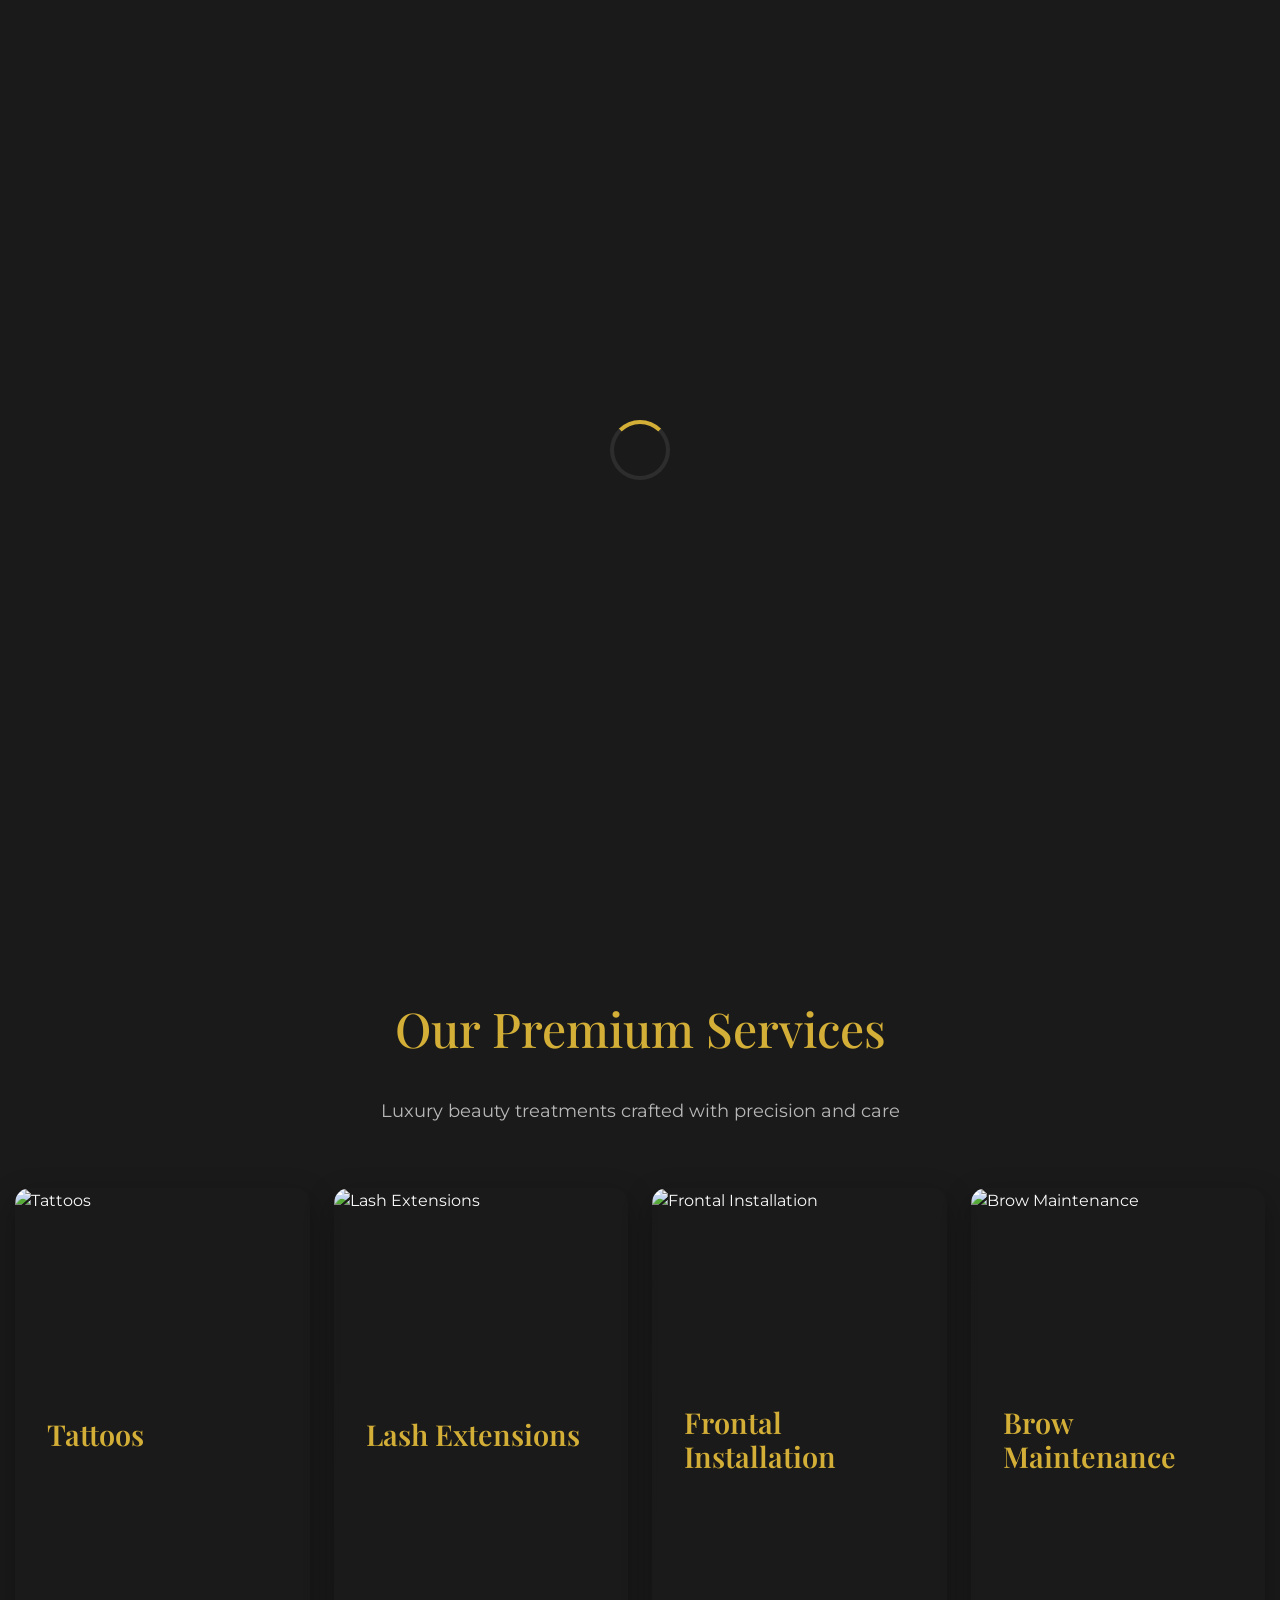
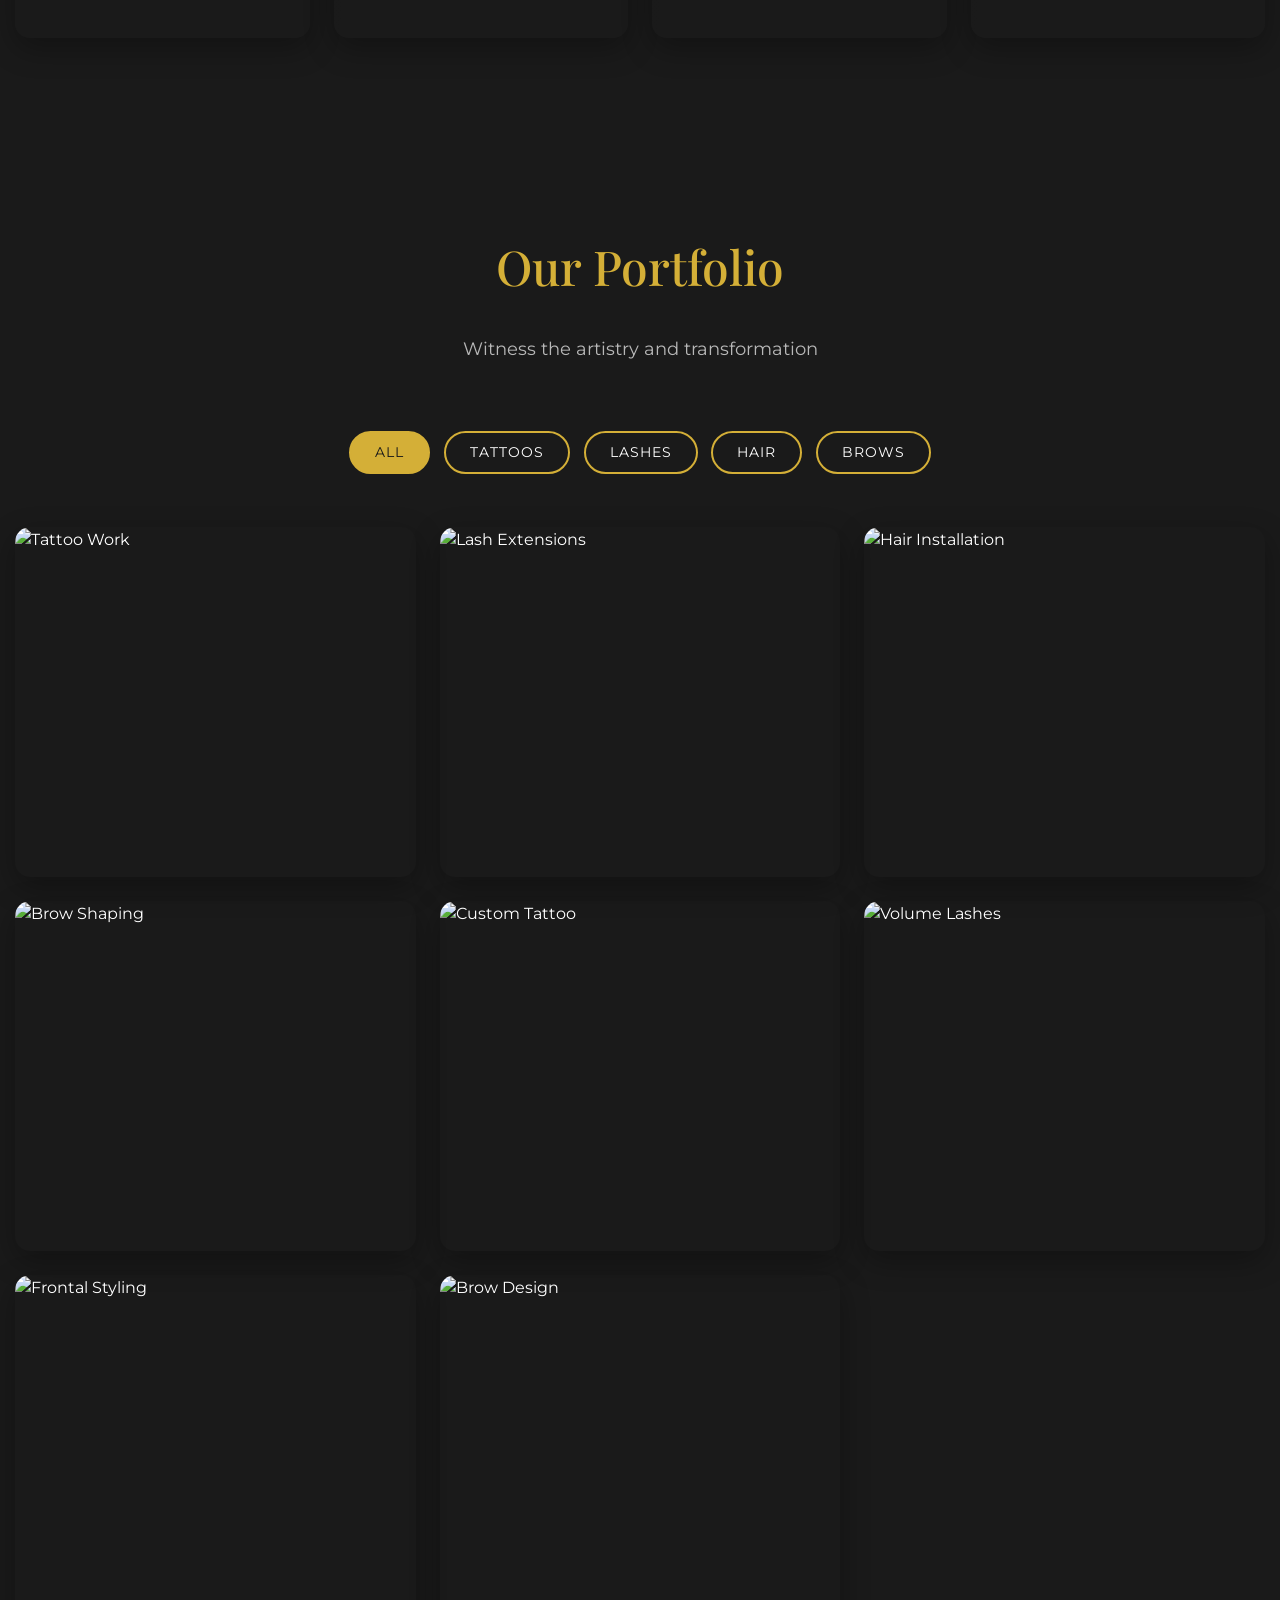
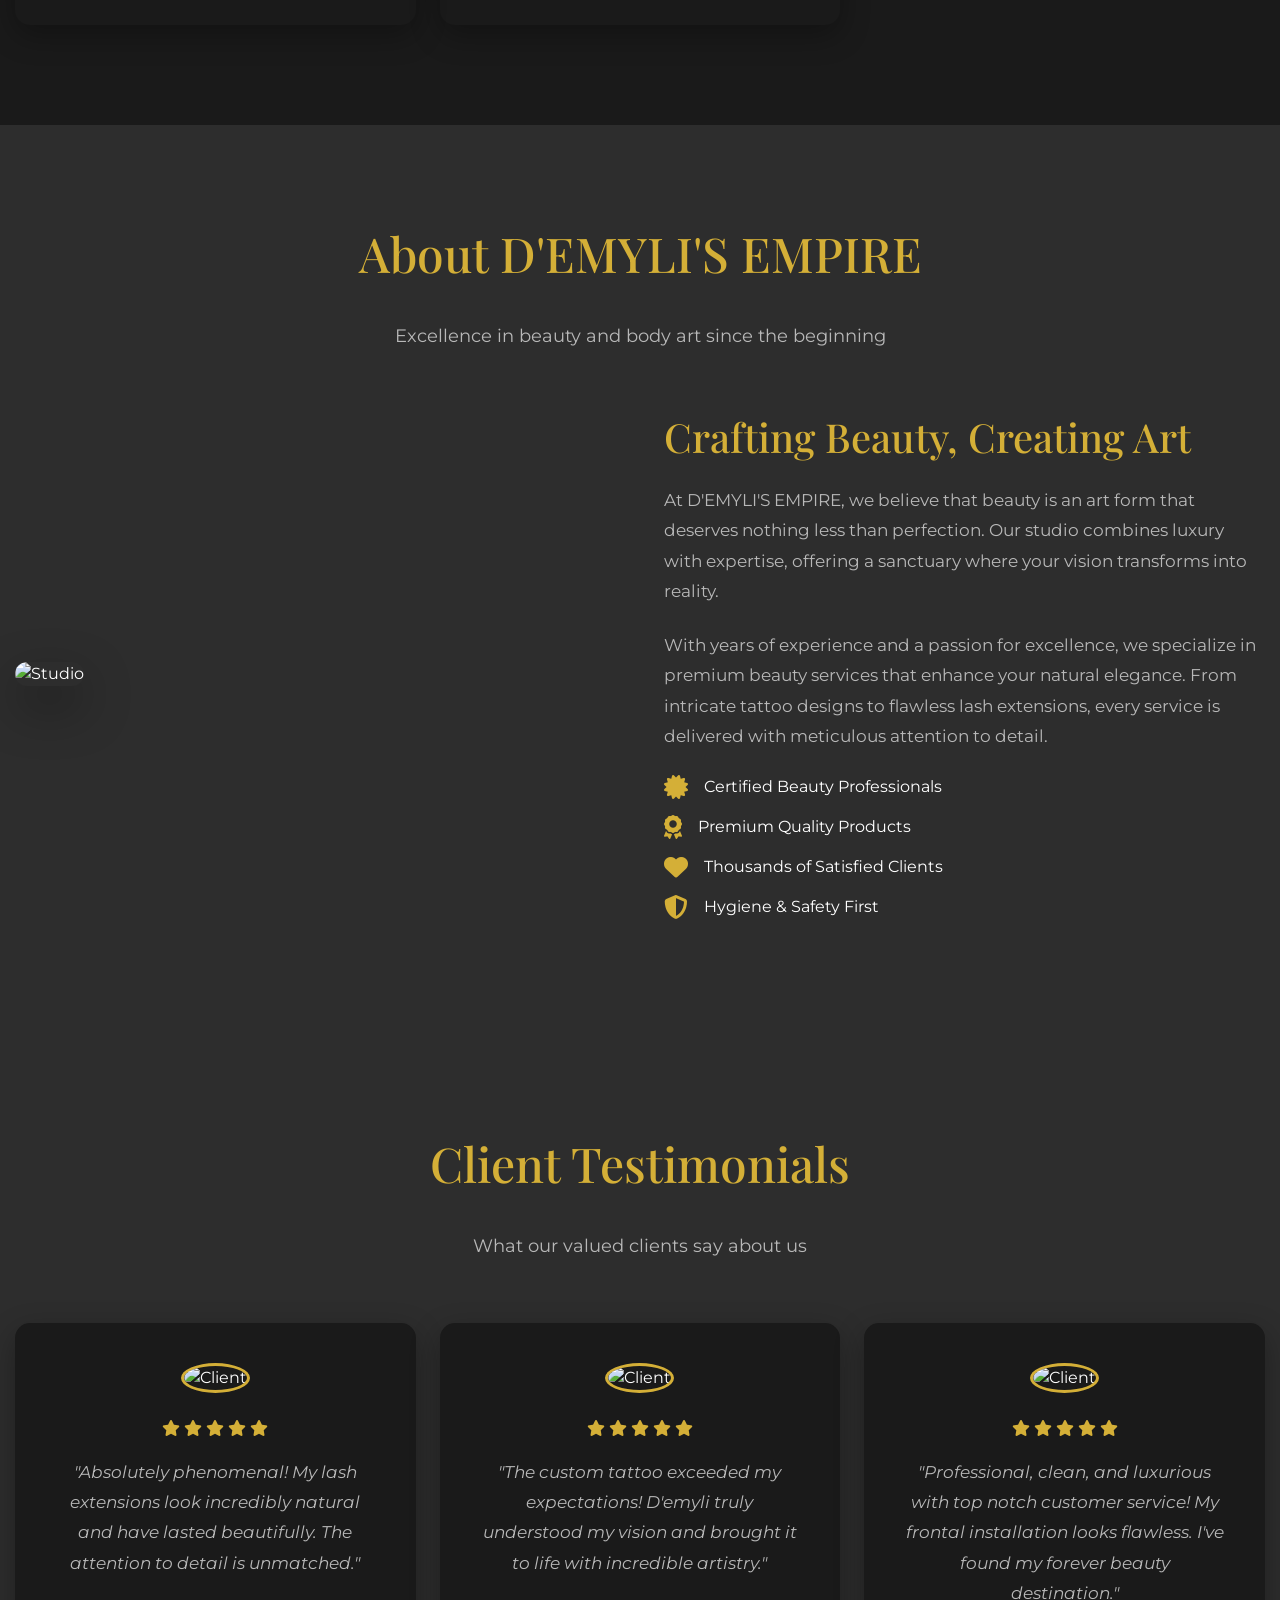
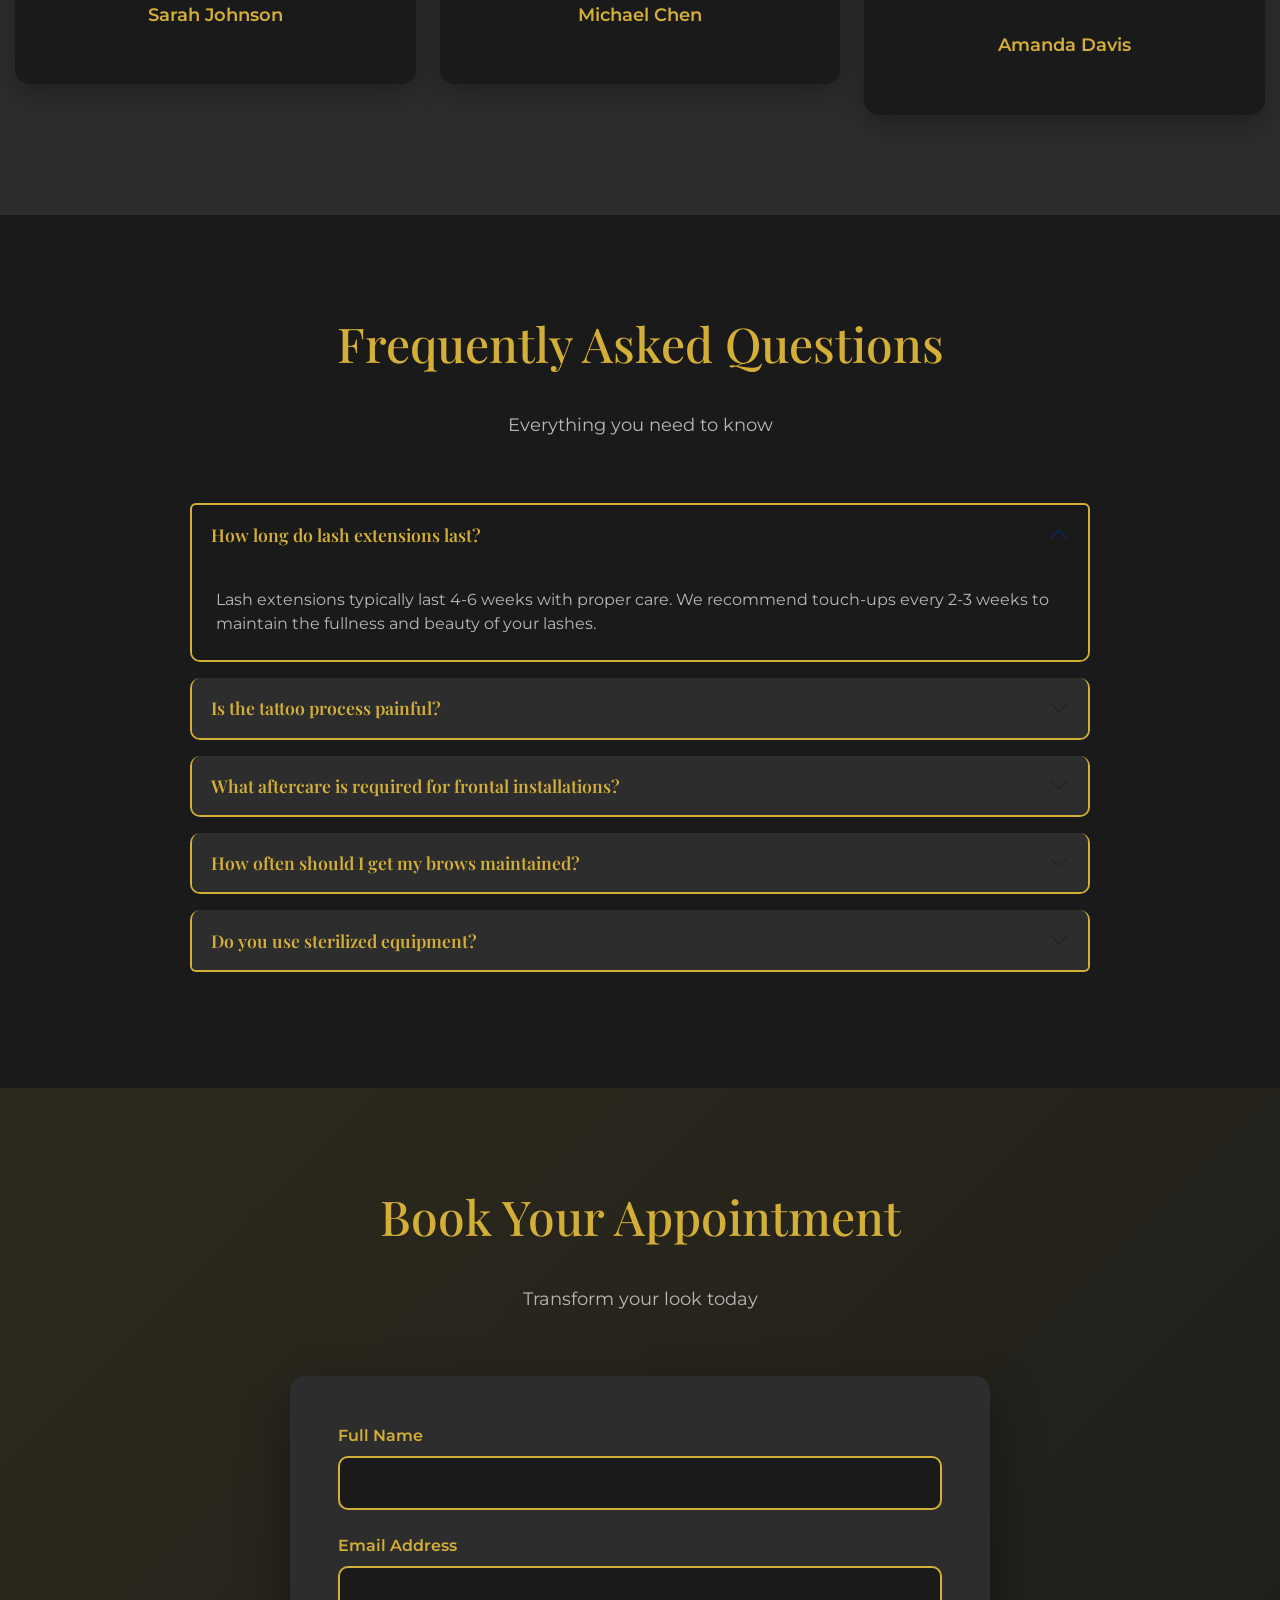
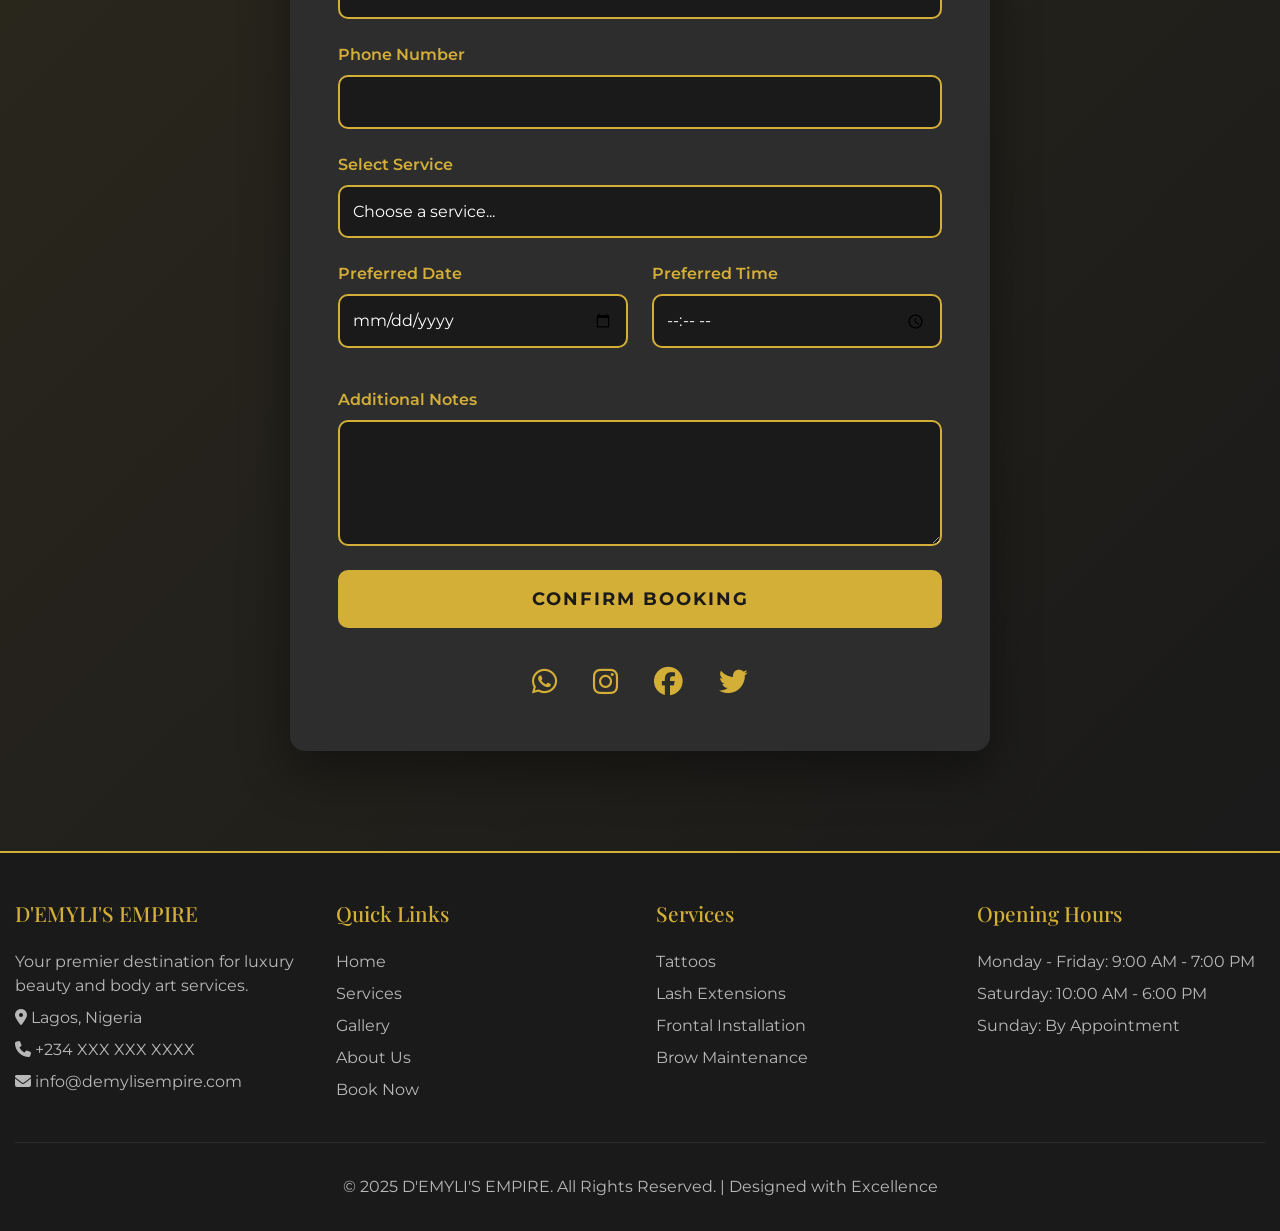
==== commit e72a4206: "add images to services" ====
--- a/index.html
+++ b/index.html
@@ -26,7 +26,7 @@
     <!-- Preloader -->
     <div id="preloader">
         <div class="loader"></div>
-    </div>
+    </div> 
 
     <!-- Navigation -->
     <nav class="navbar navbar-expand-lg fixed-top">
@@ -136,25 +136,25 @@
                     </div>
                 </div>
                 <div class="gallery-item" data-category="lashes" data-aos="zoom-in" data-aos-delay="200">
-                    <img src="https://images.unsplash.com/photo-1583001931096-959e8b6a2a6d?q=80&w=800" alt="Lash Extensions">
+                    <img src="https://images.unsplash.com/photo-1519699047748-de8e457a634e?q=80&w=800" alt="Lash Extensions">
                     <div class="gallery-overlay">
                         <i class="fas fa-search-plus"></i>
                     </div>
                 </div>
                 <div class="gallery-item" data-category="hair" data-aos="zoom-in" data-aos-delay="300">
-                    <img src="https://images.unsplash.com/photo-1580618672591-eb180b1a973f?q=80&w=800" alt="Hair Installation">
+                    <img src="https://images.unsplash.com/photo-1580618672591-eb180b1a973f?ixlib=rb-4.0.3&auto=format&fit=crop&w=800&q=80" alt="Hair Installation">
                     <div class="gallery-overlay">
                         <i class="fas fa-search-plus"></i>
                     </div>
                 </div>
                 <div class="gallery-item" data-category="brows" data-aos="zoom-in" data-aos-delay="400">
-                    <img src="https://images.unsplash.com/photo-1588537150620-0f29af45f5b5?q=80&w=800" alt="Brow Shaping">
+                    <img src="https://images.unsplash.com/photo-1512496015851-a90fb38ba796?q=80&w=800" alt="Brow Shaping">
                     <div class="gallery-overlay">
                         <i class="fas fa-search-plus"></i>
                     </div>
                 </div>
                 <div class="gallery-item" data-category="tattoos" data-aos="zoom-in" data-aos-delay="100">
-                    <img src="https://images.unsplash.com/photo-1611501275019-9b5cda994e3d?q=80&w=800" alt="Custom Tattoo">
+                    <img src="https://images.unsplash.com/photo-1598371839696-5c5bb00bdc28?ixlib=rb-4.0.3&auto=format&fit=crop&w=800&q=80" alt="Custom Tattoo">
                     <div class="gallery-overlay">
                         <i class="fas fa-search-plus"></i>
                     </div>
@@ -255,7 +255,7 @@
                 </div>
                 <div class="col-md-4" data-aos="fade-up" data-aos-delay="300">
                     <div class="testimonial-card">
-                        <img src="https://images.unsplash.com/photo-1438761681033-6461ffad8d80?q=80&w=200" alt="Client" class="testimonial-img">
+                        <img src="https://images.unsplash.com/photo-1494790108377-be9c29b29330?q=80&w=200" alt="Client" class="testimonial-img">
                         <div class="stars">
                             <i class="fas fa-star"></i>
                             <i class="fas fa-star"></i>
@@ -263,7 +263,7 @@
                             <i class="fas fa-star"></i>
                             <i class="fas fa-star"></i>
                         </div>
-                        <p class="testimonial-text">"Professional, clean, and luxurious! My frontal installation looks flawless. I've found my forever beauty destination."</p>
+                        <p class="testimonial-text">"Professional, clean, and luxurious with top notch customer service! My frontal installation looks flawless. I've found my forever beauty destination."</p>
                         <p class="testimonial-name">Amanda Davis</p>
                     </div>
                 </div>
@@ -466,263 +466,291 @@
     
     <!-- AOS Animation -->
     <script src="https://cdnjs.cloudflare.com/ajax/libs/aos/2.3.4/aos.js"></script>
-    
-    <script>
-        // Initialize AOS
-        AOS.init({
-            duration: 1000,
-            once: true,
-            offset: 100
-        });
-
-        // Preloader
-        window.addEventListener('load', function() {
-            setTimeout(function() {
-                document.getElementById('preloader').style.opacity = '0';
-                setTimeout(function() {
-                    document.getElementById('preloader').style.display = 'none';
-                }, 500);
-            }, 1000);
-        });
-
-        // Navbar scroll effect
-        window.addEventListener('scroll', function() {
-            const navbar = document.querySelector('.navbar');
-            if (window.scrollY > 50) {
-                navbar.classList.add('scrolled');
-            } else {
-                navbar.classList.remove('scrolled');
-            }
-        });
-
-        // Smooth scrolling
-        document.querySelectorAll('a[href^="#"]').forEach(anchor => {
-            anchor.addEventListener('click', function(e) {
-                e.preventDefault();
-                const target = document.querySelector(this.getAttribute('href'));
-                if (target) {
-                    target.scrollIntoView({
-                        behavior: 'smooth',
-                        block: 'start'
-                    });
-                    // Close mobile menu if open
-                    const navbarCollapse = document.querySelector('.navbar-collapse');
-                    if (navbarCollapse.classList.contains('show')) {
-                        bootstrap.Collapse.getInstance(navbarCollapse).hide();
-                    }
-                }
-            });
-        });
-
-        // Gallery filter functionality
-        const filterBtns = document.querySelectorAll('.filter-btn');
-        const galleryItems = document.querySelectorAll('.gallery-item');
-
-        filterBtns.forEach(btn => {
-            btn.addEventListener('click', function() {
-                // Remove active class from all buttons
-                filterBtns.forEach(b => b.classList.remove('active'));
-                // Add active class to clicked button
-                this.classList.add('active');
-                
-                const filter = this.getAttribute('data-filter');
-                
-                galleryItems.forEach(item => {
-                    if (filter === 'all' || item.getAttribute('data-category') === filter) {
-                        item.style.display = 'block';
-                        setTimeout(() => {
-                            item.style.opacity = '1';
-                            item.style.transform = 'scale(1)';
-                        }, 10);
-                    } else {
-                        item.style.opacity = '0';
-                        item.style.transform = 'scale(0.8)';
-                        setTimeout(() => {
-                            item.style.display = 'none';
-                        }, 300);
-                    }
-                });
-            });
-        });
-
-        // Back to top button
-        const backToTop = document.getElementById('backToTop');
-        
-        window.addEventListener('scroll', function() {
-            if (window.scrollY > 300) {
-                backToTop.style.display = 'flex';
-            } else {
-                backToTop.style.display = 'none';
-            }
-        });
-        
-        backToTop.addEventListener('click', function() {
-            window.scrollTo({
-                top: 0,
-                behavior: 'smooth'
-            });
-        });
-
-        // Service modal data
-        const serviceData = {
-            tattoos: {
-                title: 'Custom Tattoos',
-                content: `<h6 style="color: var(--gold); margin-bottom: 1rem;">Artistic Body Ink</h6>
-                         <p>Our tattoo services offer custom designs tailored to your vision. From minimalist symbols to intricate full-sleeve masterpieces, we bring your ideas to life with precision and artistry.</p>
-                         <h6 style="color: var(--gold); margin: 1.5rem 0 1rem;">What We Offer:</h6>
-                         <ul>
-                             <li>Custom design consultation</li>
-                             <li>Cover-up and restoration</li>
-                             <li>Black & grey or full color</li>
-                             <li>All styles: Traditional, Realism, Geometric, Watercolor</li>
-                             <li>Sterile, professional environment</li>
-                         </ul>
-                         <p style="margin-top: 1rem;"><strong>Duration:</strong> 1-6+ hours depending on design<br>
-                         <strong>Aftercare:</strong> Comprehensive guidance provided</p>`
-            },
-            lashes: {
-                title: 'Lash Extensions',
-                content: `<h6 style="color: var(--gold); margin-bottom: 1rem;">Premium Lash Enhancement</h6>
-                         <p>Experience the luxury of wake-up-ready lashes. Our premium lash extensions enhance your natural beauty with customizable volume, length, and curl.</p>
-                         <h6 style="color: var(--gold); margin: 1.5rem 0 1rem;">Service Options:</h6>
-                         <ul>
-                             <li>Classic lashes (natural look)</li>
-                             <li>Volume lashes (dramatic effect)</li>
-                             <li>Hybrid lashes (perfect balance)</li>
-                             <li>Mega volume lashes</li>
-                             <li>Lash lift and tint</li>
-                         </ul>
-                         <p style="margin-top: 1rem;"><strong>Duration:</strong> 1.5-3 hours<br>
-                         <strong>Lasts:</strong> 4-6 weeks with proper care<br>
-                         <strong>Touch-ups:</strong> Recommended every 2-3 weeks</p>`
-            },
-            frontal: {
-                title: 'Frontal Installation',
-                content: `<h6 style="color: var(--gold); margin-bottom: 1rem;">Expert Hair Installation</h6>
-                         <p>Achieve a flawless, natural hairline with our professional frontal and closure installation services. We specialize in seamless blending and protective styling.</p>
-                         <h6 style="color: var(--gold); margin: 1.5rem 0 1rem;">Services Include:</h6>
-                         <ul>
-                             <li>Lace frontal installation (13x4, 13x6)</li>
-                             <li>Closure installation (4x4, 5x5)</li>
-                             <li>360 frontal installation</li>
-                             <li>Custom bleaching and plucking</li>
-                             <li>Styling and cutting</li>
-                         </ul>
-                         <p style="margin-top: 1rem;"><strong>Duration:</strong> 2-4 hours<br>
-                         <strong>Maintenance:</strong> Every 4-6 weeks<br>
-                         <strong>Quality:</strong> Premium human hair only</p>`
-            },
-            brows: {
-                title: 'Brow Maintenance',
-                content: `<h6 style="color: var(--gold); margin-bottom: 1rem;">Professional Brow Care</h6>
-                         <p>Perfect brows frame your face and enhance your features. Our expert brow maintenance services ensure your arches are always on point.</p>
-                         <h6 style="color: var(--gold); margin: 1.5rem 0 1rem;">Services Include:</h6>
-                         <ul>
-                             <li>Brow shaping and sculpting</li>
-                             <li>Brow tinting</li>
-                             <li>Brow lamination</li>
-                             <li>Threading and waxing</li>
-                             <li>Consultation and design</li>
-                         </ul>
-                         <p style="margin-top: 1rem;"><strong>Duration:</strong> 30-60 minutes<br>
-                         <strong>Frequency:</strong> Every 3-4 weeks<br>
-                         <strong>Results:</strong> Perfectly shaped, defined brows</p>`
-            }
-        };
-
-        function showServiceModal(service) {
-            const modal = new bootstrap.Modal(document.getElementById('serviceModal'));
-            const data = serviceData[service];
-            document.getElementById('modalTitle').textContent = data.title;
-            document.getElementById('modalBody').innerHTML = data.content;
-            modal.show();
-        }
-
-        // Form validation and Firebase submission
-document.getElementById('bookingForm').addEventListener('submit', function(e) {
-    e.preventDefault();
-    
-    // Get form values
-    const name = document.getElementById('name').value.trim();
-    const email = document.getElementById('email').value.trim();
-    const phone = document.getElementById('phone').value.trim();
-    const service = document.getElementById('service').value;
-    const date = document.getElementById('date').value;
-    const time = document.getElementById('time').value;
-    const message = document.getElementById('message').value.trim();
-    
-    // Basic validation
-    if (!name || !email || !phone || !service || !date || !time) {
-        alert('Please fill in all required fields');
-        return;
-    }
-    
-    // Email validation
-    const emailRegex = /^[^\s@]+@[^\s@]+\.[^\s@]+$/;
-    if (!emailRegex.test(email)) {
-        alert('Please enter a valid email address');
-        return;
-    }
-    
-    // Generate unique booking ID (e.g., BK-20250415-12345)
-    const now = new Date();
-    const timestamp = now.getTime();
-    const randomNum = Math.floor(10000 + Math.random() * 90000);
-    const bookingId = `BK-${now.getFullYear()}${String(now.getMonth() + 1).padStart(2, '0')}${String(now.getDate()).padStart(2, '0')}-${randomNum}`;
-    
-    // Create booking object
-    const bookingData = {
-        id: bookingId,
-        name: name,
-        email: email,
-        phone: phone,
-        service: service,
-        date: date,
-        time: time,
-        message: message,
-        status: 'pending', // Default status
-        createdAt: now.toISOString()
-    };
-    
-    // Save to Firebase
-    bookingsRef.push(bookingData)
-        .then(() => {
-            // Success
-            alert('Thank you for your booking request! We will contact you shortly to confirm your appointment.');
-            document.getElementById('bookingForm').reset();
-        })
-        .catch((error) => {
-            console.error('Booking failed:', error);
-            alert('Sorry, there was an error submitting your booking. Please try again.');
-        });
-});
-        // Set minimum date for booking (today)
-        const dateInput = document.getElementById('date');
-        const today = new Date().toISOString().split('T')[0];
-        dateInput.setAttribute('min', today);
-    </script>
-    <script type="module">
-  // Import the functions you need from the SDKs you need
-  import { initializeApp } from "https://www.gstatic.com/firebasejs/12.3.0/firebase-app.js";
-  import { getAnalytics } from "https://www.gstatic.com/firebasejs/12.3.0/firebase-analytics.js";
-  // TODO: Add SDKs for Firebase products that you want to use
-  // https://firebase.google.com/docs/web/setup#available-libraries
-
-  // Your web app's Firebase configuration
-  // For Firebase JS SDK v7.20.0 and later, measurementId is optional
+
+   <!-- Firebase Compat SDK -->
+<script src="https://www.gstatic.com/firebasejs/10.12.2/firebase-app-compat.js"></script>
+<script src="https://www.gstatic.com/firebasejs/10.12.2/firebase-database-compat.js"></script>
+
+<script>
+  // Firebase configuration (MUST include databaseURL)
   const firebaseConfig = {
     apiKey: "AIzaSyAfv80H3aYA_HO-9MisYG6VrPhQGTUmT3k",
     authDomain: "d-emyli-s-empire.firebaseapp.com",
+    databaseURL: "https://d-emyli-s-empire-default-rtdb.firebaseio.com", // ⚠️ Critical!
     projectId: "d-emyli-s-empire",
     storageBucket: "d-emyli-s-empire.firebasestorage.app",
     messagingSenderId: "353331645531",
-    appId: "1:353331645531:web:65658001a2fa1378ff037e",
-    measurementId: "G-XWVWVZ8HGG"
+    appId: "1:353331645531:web:65658001a2fa1378ff037e"
   };
 
   // Initialize Firebase
-  const app = initializeApp(firebaseConfig);
-  const analytics = getAnalytics(app);
+  firebase.initializeApp(firebaseConfig);
+  const database = firebase.database();
+  const bookingsRef = database.ref('bookings');
 </script>
+    
+    <script>
+  // Initialize AOS
+  AOS.init({
+      duration: 1000,
+      once: true,
+      offset: 100
+  });
+
+  // Preloader
+  window.addEventListener('load', function() {
+      setTimeout(function() {
+          document.getElementById('preloader').style.opacity = '0';
+          setTimeout(function() {
+              document.getElementById('preloader').style.display = 'none';
+          }, 500);
+      }, 1000);
+  });
+
+  // Navbar scroll effect
+  window.addEventListener('scroll', function() {
+      const navbar = document.querySelector('.navbar');
+      if (window.scrollY > 50) {
+          navbar.classList.add('scrolled');
+      } else {
+          navbar.classList.remove('scrolled');
+      }
+  });
+
+  // Smooth scrolling
+  document.querySelectorAll('a[href^="#"]').forEach(anchor => {
+      anchor.addEventListener('click', function(e) {
+          e.preventDefault();
+          const target = document.querySelector(this.getAttribute('href'));
+          if (target) {
+              target.scrollIntoView({
+                  behavior: 'smooth',
+                  block: 'start'
+              });
+              // Close mobile menu if open
+              const navbarCollapse = document.querySelector('.navbar-collapse');
+              if (navbarCollapse.classList.contains('show')) {
+                  bootstrap.Collapse.getInstance(navbarCollapse).hide();
+              }
+          }
+      });
+  });
+
+  // Gallery filter functionality
+  const filterBtns = document.querySelectorAll('.filter-btn');
+  const galleryItems = document.querySelectorAll('.gallery-item');
+
+  filterBtns.forEach(btn => {
+      btn.addEventListener('click', function() {
+          // Remove active class from all buttons
+          filterBtns.forEach(b => b.classList.remove('active'));
+          // Add active class to clicked button
+          this.classList.add('active');
+          
+          const filter = this.getAttribute('data-filter');
+          
+          galleryItems.forEach(item => {
+              if (filter === 'all' || item.getAttribute('data-category') === filter) {
+                  item.style.display = 'block';
+                  setTimeout(() => {
+                      item.style.opacity = '1';
+                      item.style.transform = 'scale(1)';
+                  }, 10);
+              } else {
+                  item.style.opacity = '0';
+                  item.style.transform = 'scale(0.8)';
+                  setTimeout(() => {
+                      item.style.display = 'none';
+                  }, 300);
+              }
+          });
+      });
+  });
+
+  // Back to top button
+  const backToTop = document.getElementById('backToTop');
+  
+  window.addEventListener('scroll', function() {
+      if (window.scrollY > 300) {
+          backToTop.style.display = 'flex';
+      } else {
+          backToTop.style.display = 'none';
+      }
+  });
+  
+  backToTop.addEventListener('click', function() {
+      window.scrollTo({
+          top: 0,
+          behavior: 'smooth'
+      });
+  });
+
+  // Service modal data
+  const serviceData = {
+      tattoos: {
+          title: 'Custom Tattoos',
+          content: `<h6 style="color: var(--gold); margin-bottom: 1rem;">Artistic Body Ink</h6>
+                   <p>Our tattoo services offer custom designs tailored to your vision. From minimalist symbols to intricate full-sleeve masterpieces, we bring your ideas to life with precision and artistry.</p>
+                   <h6 style="color: var(--gold); margin: 1.5rem 0 1rem;">What We Offer:</h6>
+                   <ul>
+                       <li>Custom design consultation</li>
+                       <li>Cover-up and restoration</li>
+                       <li>Black & grey or full color</li>
+                       <li>All styles: Traditional, Realism, Geometric, Watercolor</li>
+                       <li>Sterile, professional environment</li>
+                   </ul>
+                   <p style="margin-top: 1rem;"><strong>Duration:</strong> 1-6+ hours depending on design<br>
+                   <strong>Aftercare:</strong> Comprehensive guidance provided</p>`
+      },
+      lashes: {
+          title: 'Lash Extensions',
+          content: `<h6 style="color: var(--gold); margin-bottom: 1rem;">Premium Lash Enhancement</h6>
+                   <p>Experience the luxury of wake-up-ready lashes. Our premium lash extensions enhance your natural beauty with customizable volume, length, and curl.</p>
+                   <h6 style="color: var(--gold); margin: 1.5rem 0 1rem;">Service Options:</h6>
+                   <ul>
+                       <li>Classic lashes (natural look)</li>
+                       <li>Volume lashes (dramatic effect)</li>
+                       <li>Hybrid lashes (perfect balance)</li>
+                       <li>Mega volume lashes</li>
+                       <li>Lash lift and tint</li>
+                   </ul>
+                   <p style="margin-top: 1rem;"><strong>Duration:</strong> 1.5-3 hours<br>
+                   <strong>Lasts:</strong> 4-6 weeks with proper care<br>
+                   <strong>Touch-ups:</strong> Recommended every 2-3 weeks</p>`
+      },
+      frontal: {
+          title: 'Frontal Installation',
+          content: `<h6 style="color: var(--gold); margin-bottom: 1rem;">Expert Hair Installation</h6>
+                   <p>Achieve a flawless, natural hairline with our professional frontal and closure installation services. We specialize in seamless blending and protective styling.</p>
+                   <h6 style="color: var(--gold); margin: 1.5rem 0 1rem;">Services Include:</h6>
+                   <ul>
+                       <li>Lace frontal installation (13x4, 13x6)</li>
+                       <li>Closure installation (4x4, 5x5)</li>
+                       <li>360 frontal installation</li>
+                       <li>Custom bleaching and plucking</li>
+                       <li>Styling and cutting</li>
+                   </ul>
+                   <p style="margin-top: 1rem;"><strong>Duration:</strong> 2-4 hours<br>
+                   <strong>Maintenance:</strong> Every 4-6 weeks<br>
+                   <strong>Quality:</strong> Premium human hair only</p>`
+      },
+      brows: {
+          title: 'Brow Maintenance',
+          content: `<h6 style="color: var(--gold); margin-bottom: 1rem;">Professional Brow Care</h6>
+                   <p>Perfect brows frame your face and enhance your features. Our expert brow maintenance services ensure your arches are always on point.</p>
+                   <h6 style="color: var(--gold); margin: 1.5rem 0 1rem;">Services Include:</h6>
+                   <ul>
+                       <li>Brow shaping and sculpting</li>
+                       <li>Brow tinting</li>
+                       <li>Brow lamination</li>
+                       <li>Threading and waxing</li>
+                       <li>Consultation and design</li>
+                   </ul>
+                   <p style="margin-top: 1rem;"><strong>Duration:</strong> 30-60 minutes<br>
+                   <strong>Frequency:</strong> Every 3-4 weeks<br>
+                   <strong>Results:</strong> Perfectly shaped, defined brows</p>`
+      }
+  };
+
+  function showServiceModal(service) {
+      const modal = new bootstrap.Modal(document.getElementById('serviceModal'));
+      const data = serviceData[service];
+      document.getElementById('modalTitle').textContent = data.title;
+      document.getElementById('modalBody').innerHTML = data.content;
+      modal.show();
+  }
+
+  
+
+  // Form validation and Firebase submission
+  document.getElementById('bookingForm').addEventListener('submit', function(e) {
+      e.preventDefault();
+      
+      // Get form values
+      const name = document.getElementById('name').value.trim();
+      const email = document.getElementById('email').value.trim();
+      const phone = document.getElementById('phone').value.trim();
+      const service = document.getElementById('service').value;
+      const date = document.getElementById('date').value;
+      const time = document.getElementById('time').value;
+      const message = document.getElementById('message').value.trim();
+      
+      // Basic validation
+      if (!name || !email || !phone || !service || !date || !time) {
+          alert('Please fill in all required fields');
+          return;
+      }
+      
+      // Email validation
+      const emailRegex = /^[^\s@]+@[^\s@]+\.[^\s@]+$/;
+      if (!emailRegex.test(email)) {
+          alert('Please enter a valid email address');
+          return;
+      }
+      
+      // Generate unique booking ID (e.g., BK-20250415-12345)
+      const now = new Date();
+      const timestamp = now.getTime();
+      const randomNum = Math.floor(10000 + Math.random() * 90000);
+      const bookingId = `BK-${now.getFullYear()}${String(now.getMonth() + 1).padStart(2, '0')}${String(now.getDate()).padStart(2, '0')}-${randomNum}`;
+      
+      // Create booking object
+      const bookingData = {
+          id: bookingId,
+          name: name,
+          email: email,
+          phone: phone,
+          service: service,
+          date: date,
+          time: time,
+          message: message,
+          status: 'pending', // Default status
+          createdAt: now.toISOString()
+      };
+      
+      // Save to Firebase
+      bookingsRef.push(bookingData)
+          .then(() => {
+              // Success
+             // Show success modal
+const successModal = new bootstrap.Modal(document.getElementById('bookingSuccessModal'));
+successModal.show();
+
+// Reset form
+document.getElementById('bookingForm').reset();
+          })
+          .catch((error) => {
+              console.error('Booking failed:', error);
+              alert('Sorry, there was an error submitting your booking. Please try again.');
+          });
+  });
+
+  // Set minimum date for booking (today)
+  const dateInput = document.getElementById('date');
+  const today = new Date().toISOString().split('T')[0];
+  dateInput.setAttribute('min', today);
+</script>
+   <!-- Booking Success Modal -->
+<div class="modal fade" id="bookingSuccessModal" tabindex="-1" aria-labelledby="bookingSuccessModalLabel" aria-hidden="true">
+  <div class="modal-dialog modal-dialog-centered">
+    <div class="modal-content" style="background: var(--secondary-dark); border: 2px solid var(--gold);">
+      <div class="modal-header" style="border-bottom: 1px solid var(--gold);">
+        <h5 class="modal-title" style="color: var(--gold);" id="bookingSuccessModalLabel">
+          <i class="fas fa-check-circle"></i> Booking Received!
+        </h5>
+        <button type="button" class="btn-close" data-bs-dismiss="modal" style="filter: invert(1);"></button>
+      </div>
+      <div class="modal-body" style="color: var(--text-muted);">
+        <p>Thank you for your booking request! We will contact you shortly to confirm your appointment.</p>
+        <p class="text-center" style="margin-top: 1rem;">
+          <i class="fas fa-calendar-check" style="font-size: 2.5rem; color: var(--gold);"></i>
+        </p>
+      </div>
+      <div class="modal-footer" style="border-top: 1px solid var(--gold);">
+        <button type="button" class="btn btn-primary-custom" data-bs-dismiss="modal">Close</button>
+      </div>
+    </div>
+  </div>
+</div>
 </body>
 </html>
--- a/styles.css
+++ b/styles.css
@@ -726,4 +726,16 @@
             .booking-form {
                 padding: 2rem 1.5rem;
             }
-        }+        }
+/* Prevent horizontal overflow */
+html, body {
+    overflow-x: hidden;
+    width: 100%;
+}
+
+/* Ensure container doesn't exceed viewport */
+.container {
+    max-width: 100%;
+    padding-left: 15px;
+    padding-right: 15px;
+}
